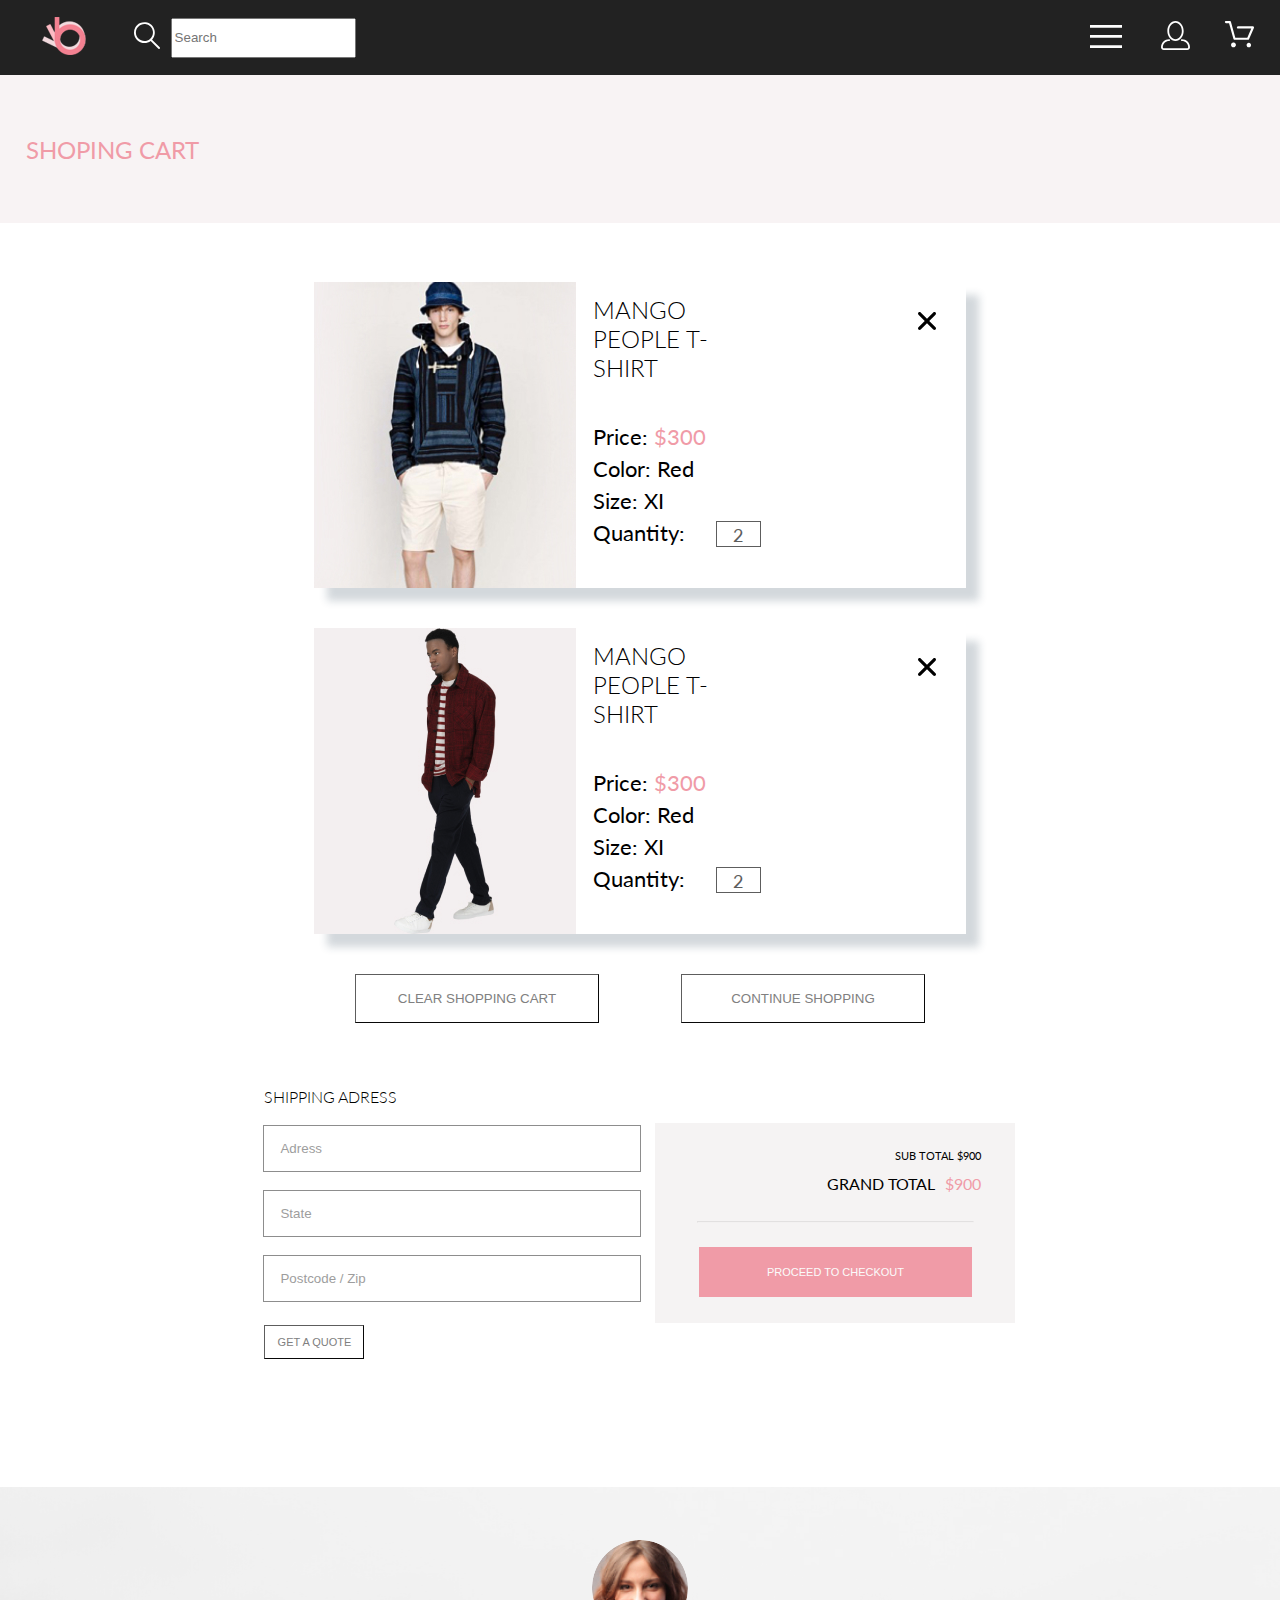
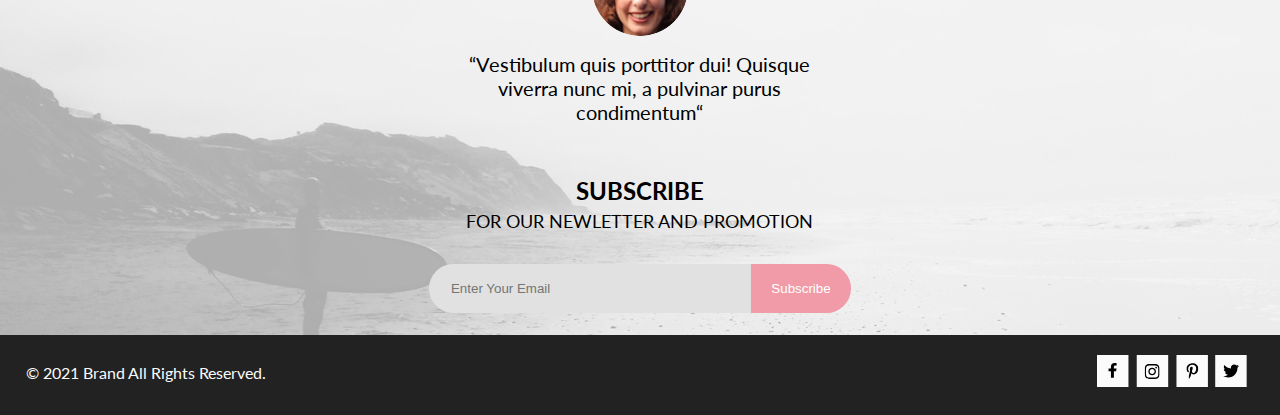
==== cart.html @ 327fb8c4 "Домашнее задание № 5" ====
<!DOCTYPE html>
<html lang="en">

<head>
    <meta charset="UTF-8">
    <meta http-equiv="X-UA-Compatible" content="IE=edge">
    <meta name="viewport" content="width=device-width, initial-scale=1.0">
    <title>Shop</title>
    <link href="https://fonts.googleapis.com/css2?family=Lato:wght@400;700;900&display=swap" rel="stylesheet">
    <link rel="stylesheet" href="./css/reset.css">
    <link rel="stylesheet" href="./css/style.css">
</head>

<body>

    <!--Header-->

    <header class="header">
        <div class="header__wrp container">

            <!--logo.svg-->

            <div class="header__logo-form-wrp">
                <a class="header__logo" href="index.html">
                    <svg width="44" height="38" viewBox="0 0 44 38" fill="none" xmlns="http://www.w3.org/2000/svg"
                        xmlns:xlink="http://www.w3.org/1999/xlink">
                        <rect width="44" height="38" fill="url(#pattern0)" />
                        <defs>
                            <pattern id="pattern0" patternContentUnits="objectBoundingBox" width="1" height="1">
                                <use xlink:href="#image0_128_53" transform="scale(0.0227273 0.0263158)" />
                            </pattern>
                            <image id="image0_128_53" width="44" height="38"
                                xlink:href="[data-uri]" />
                        </defs>
                    </svg>
                </a>

                <!--loupe.svg-->

                <div class="header__search">
                    <form action="#">
                        <button class="header__search-btn" type="submit">
                            <svg class="white-icon" width="27" height="28" viewBox="0 0 27 28"
                                xmlns="http://www.w3.org/2000/svg">
                                <path
                                    d="M19.0596 17.6259C20.6713 15.8658 21.6282 13.6048 21.7698 11.2225C21.9113 8.84018 21.2288 6.48173 19.8369 4.54318C18.445 2.60463 16.4285 1.20404 14.126 0.576619C11.8234 -0.0508009 9.3751 0.13316 7.19217 1.09761C5.00923 2.06205 3.22463 3.74825 2.13804 5.87302C1.05145 7.9978 0.729054 10.4318 1.225 12.7661C1.72094 15.1005 3.00501 17.1932 4.86158 18.6927C6.71814 20.1922 9.03413 21.0072 11.4206 21.0009C13.673 21.004 15.8645 20.27 17.6606 18.9109L25.4086 26.7179C25.4941 26.807 25.5965 26.8781 25.7099 26.927C25.8232 26.9759 25.9452 27.0017 26.0686 27.0029C26.1923 27.0033 26.3148 26.9782 26.4283 26.9292C26.5419 26.8801 26.6441 26.8082 26.7286 26.7179C26.9025 26.537 26.9997 26.2958 26.9997 26.0449C26.9997 25.794 26.9025 25.5528 26.7286 25.3719L19.0596 17.6259ZM2.88662 10.5009C2.89946 8.81563 3.41094 7.17187 4.35659 5.77685C5.30224 4.38183 6.63972 3.29801 8.20044 2.662C9.76115 2.02599 11.4752 1.86627 13.1266 2.20298C14.7779 2.53969 16.2926 3.35775 17.4797 4.55404C18.6668 5.75033 19.4732 7.27129 19.7972 8.92519C20.1212 10.5791 19.9483 12.2919 19.3002 13.8476C18.6522 15.4034 17.5581 16.7325 16.1559 17.6674C14.7536 18.6023 13.1059 19.1011 11.4206 19.1009C9.14916 19.0901 6.97482 18.1784 5.37484 16.566C3.77486 14.9537 2.87998 12.7724 2.88662 10.5009Z" />
                            </svg>
                        </button>
                        <input id="search" class="header__search-form" type="search" required placeholder="Search">
                        <label class="visually-hidden" for="search">Search</label>
                    </form>
                </div>
            </div>

        <div class="header__wrapper">
            <div class="header__menu">

                <!--burger.svg-->

                <button class="header__menu-btn" id="burger">
                    <svg class="white-icon" width="32" height="23" viewBox="0 0 32 23"
                        xmlns="http://www.w3.org/2000/svg">
                        <path d="M0 23V20.31H32V23H0ZM0 12.76V10.07H32V12.76H0ZM0 2.69V0H32V2.69H0Z" />
                    </svg>
                </button>
                <nav class="header__nav" id="menu">
                    <h2 class="header__nav-title">menu</h2>
                    <ul class="header__nav-list">
                        <li class="header__nav-item">
                            <a class="header__sub-item-title" href="#">man</a>
                            <ul class="nav-sub-item__list">
                                <li>
                                    <a class="header__sub-link" href="#">Accessories</a>
                                </li>
                                <li>
                                    <a class="header__sub-link" href="#">Bags</a>
                                </li>
                                <li>
                                    <a class="header__sub-link" href="#">Denim</a>
                                </li>
                                <li>
                                    <a class="header__sub-link" href="#">T-shirts</a>
                                </li>
                            </ul>
                        </li>
        
                        <li class="header__nav-item">
                            <a class="header__sub-item-title" href="#">woman</a>
                            <ul>
                                <li>
                                    <a class="header__sub-link" href="#">Accessories</a>
                                </li>
                                <li>
                                    <a class="header__sub-link" href="#">Jackets & Coats</a>
                                </li>
                                <li>
                                    <a class="header__sub-link" href="#">Polos</a>
                                </li>
                                <li>
                                    <a class="header__sub-link" href="#">T-shirts</a>
                                </li>
                                <li>
                                    <a class="header__sub-link" href="#">Shirts</a>
                                </li>
                            </ul>
                        </li>
        
                        <li class="header__nav-item">
                            <a class="header__sub-item-title" href="#">kids</a>
                            <ul>
                                <li>
                                    <a class="header__sub-link" href="#">Accessories</a>
                                </li>
                                <li>
                                    <a class="header__sub-link" href="#">Jackets & Coats</a>
                                </li>
                                <li>
                                    <a class="header__sub-link" href="#">Polos</a>
                                </li>
                                <li>
                                    <a class="header__sub-link" href="#">T-shirts</a>
                                </li>
                                <li>
                                    <a class="header__sub-link" href="#">Shirts</a>
                                </li>
                                <li>
                                    <a class="header__sub-link" href="#">Bags</a>
                                </li>
                            </ul>
                        </li>
                    </ul>
                </nav>
            </div>

                <!--person.svg-->

                <a class="header__link-reg" href="./reg.html"><svg class="white-icon" width="30" height="30"
                        viewBox="0 0 30 30" xmlns="http://www.w3.org/2000/svg">
                        <path
                            d="M14.5 19.937C19 19.937 22.656 15.464 22.656 9.968C22.656 4.472 19 0 14.5 0C13.3631 0.0217413 12.2463 0.303398 11.2351 0.823397C10.2239 1.34339 9.34507 2.08794 8.66602 3C7.12663 4.99573 6.30819 7.45381 6.34399 9.974C6.34399 15.465 10 19.937 14.5 19.937ZM14.5 1.813C18 1.813 20.844 5.472 20.844 9.969C20.844 14.466 17.998 18.125 14.5 18.125C11.002 18.125 8.15603 14.465 8.15503 9.969C8.15403 5.473 11 1.813 14.5 1.813ZM20.844 18.125C20.6036 18.125 20.373 18.2205 20.203 18.3905C20.033 18.5605 19.9375 18.7911 19.9375 19.0315C19.9375 19.2719 20.033 19.5025 20.203 19.6725C20.373 19.8425 20.6036 19.938 20.844 19.938C22.526 19.9399 24.1386 20.6088 25.3279 21.7982C26.5172 22.9875 27.1861 24.6 27.188 26.282C27.1875 26.5221 27.0918 26.7523 26.922 26.9221C26.7522 27.0918 26.5221 27.1875 26.282 27.188H2.71997C2.47985 27.1875 2.24975 27.0918 2.07996 26.9221C1.91016 26.7523 1.81449 26.5221 1.81396 26.282C1.81608 24.6001 2.48517 22.9877 3.67444 21.7985C4.86371 20.6092 6.47608 19.9401 8.15796 19.938C8.39824 19.938 8.62868 19.8425 8.79858 19.6726C8.96849 19.5027 9.06396 19.2723 9.06396 19.032C9.06396 18.7917 8.96849 18.5613 8.79858 18.3914C8.62868 18.2215 8.39824 18.126 8.15796 18.126C5.99541 18.1279 3.92201 18.9875 2.39258 20.5164C0.863144 22.0453 0.00264777 24.1185 0 26.281C0.000794067 27.0019 0.287502 27.693 0.797241 28.2027C1.30698 28.7125 1.99811 28.9992 2.71899 29H26.282C27.0027 28.9989 27.6936 28.7121 28.2031 28.2024C28.7126 27.6927 28.9992 27.0017 29 26.281C28.9974 24.1187 28.1372 22.0457 26.6083 20.5168C25.0793 18.9878 23.0063 18.1276 20.844 18.125Z" />
                    </svg>
                </a>

                <!--basket.svg-->

                <a class="header__link-basket" href="./cart.html"><svg class="white-icon" width="30" height="30"
                        viewBox="0 0 33 33" xmlns="http://www.w3.org/2000/svg">
                        <path
                            d="M27.199 29C26.5512 28.9738 25.9396 28.6948 25.4952 28.2227C25.0509 27.7506 24.8094 27.1232 24.8225 26.475C24.8356 25.8269 25.1023 25.2097 25.5653 24.7559C26.0283 24.3022 26.6508 24.048 27.2991 24.048C27.9474 24.048 28.5697 24.3022 29.0327 24.7559C29.4957 25.2097 29.7624 25.8269 29.7755 26.475C29.7886 27.1232 29.5471 27.7506 29.1028 28.2227C28.6585 28.6948 28.0468 28.9738 27.399 29H27.199ZM7.75098 26.32C7.75098 25.79 7.90815 25.2718 8.20264 24.8311C8.49712 24.3904 8.91569 24.0469 9.4054 23.844C9.8951 23.6412 10.434 23.5881 10.9539 23.6915C11.4737 23.7949 11.9512 24.0502 12.326 24.425C12.7009 24.7998 12.9562 25.2773 13.0596 25.7972C13.163 26.317 13.1098 26.8559 12.907 27.3456C12.7041 27.8353 12.3606 28.2539 11.9199 28.5483C11.4792 28.8428 10.9611 29 10.431 29C10.0789 29.0003 9.73017 28.9311 9.40479 28.7966C9.0794 28.662 8.78374 28.4646 8.53467 28.2158C8.28559 27.9669 8.08805 27.6713 7.95325 27.3461C7.81844 27.0208 7.74902 26.6721 7.74902 26.32H7.75098ZM11.551 20.686C11.2916 20.6868 11.039 20.6024 10.8322 20.4457C10.6253 20.2891 10.4756 20.0689 10.406 19.819L5.573 2.36401H2.18005C1.86657 2.36401 1.56591 2.23947 1.34424 2.01781C1.12257 1.79614 0.998047 1.49549 0.998047 1.18201C0.998047 0.868519 1.12257 0.567873 1.34424 0.346205C1.56591 0.124537 1.86657 5.81268e-06 2.18005 5.81268e-06H6.46106C6.72055 -0.00080736 6.97309 0.0837201 7.17981 0.240568C7.38653 0.397416 7.53589 0.617884 7.60498 0.868006L12.438 18.323H25.616L29.999 8.27501H15.399C15.2409 8.27961 15.0834 8.25242 14.9359 8.19507C14.7884 8.13771 14.6539 8.05134 14.5404 7.94108C14.4269 7.83082 14.3366 7.69891 14.275 7.55315C14.2134 7.40739 14.1816 7.25075 14.1816 7.0925C14.1816 6.93426 14.2134 6.77762 14.275 6.63186C14.3366 6.4861 14.4269 6.35419 14.5404 6.24393C14.6539 6.13367 14.7884 6.0473 14.9359 5.98994C15.0834 5.93259 15.2409 5.90541 15.399 5.91001H31.812C32.0077 5.90996 32.2003 5.95866 32.3724 6.05172C32.5446 6.14478 32.6908 6.27926 32.798 6.44301C32.9058 6.60729 32.9714 6.79569 32.9889 6.99145C33.0063 7.18721 32.9752 7.38424 32.8981 7.565L27.493 19.977C27.4007 20.1876 27.249 20.3668 27.0565 20.4927C26.864 20.6186 26.6391 20.6858 26.4091 20.686H11.551Z" />
                    </svg>
                </a>
        </div>

    </header>


    <!--Main-->

    <main>
        <section class="cart">
            <h1 class="cart__title container">shoping cart</h1>
        </section>

        <section class="checkout container">
            <h1 class="visually-hidden">checkout-page</h1>
            <ul class="checkout__list">
                <li class="checkout__item">
                    <img><svg class="checkout__item-close" width="18" height="18" viewBox="0 0 18 18" xmlns="http://www.w3.org/2000/svg">
                        <path d="M11.2453 9L17.5302 2.71516C17.8285 2.41741 17.9962 2.01336 17.9966 1.59191C17.997 1.17045 17.8299 0.76611 17.5322 0.467833C17.2344 0.169555 16.8304 0.00177586 16.4089 0.00140366C15.9875 0.00103146 15.5831 0.168097 15.2848 0.465848L9 6.75069L2.71516 0.465848C2.41688 0.167571 2.01233 0 1.5905 0C1.16868 0 0.764125 0.167571 0.465848 0.465848C0.167571 0.764125 0 1.16868 0 1.5905C0 2.01233 0.167571 2.41688 0.465848 2.71516L6.75069 9L0.465848 15.2848C0.167571 15.5831 0 15.9877 0 16.4095C0 16.8313 0.167571 17.2359 0.465848 17.5342C0.764125 17.8324 1.16868 18 1.5905 18C2.01233 18 2.41688 17.8324 2.71516 17.5342L9 11.2493L15.2848 17.5342C15.5831 17.8324 15.9877 18 16.4095 18C16.8313 18 17.2359 17.8324 17.5342 17.5342C17.8324 17.2359 18 16.8313 18 16.4095C18 15.9877 17.8324 15.5831 17.5342 15.2848L11.2453 9Z"/>
                        </svg>
                        </img>
                    <img class="checkout__item-img"  src="./img/product-8.jpg" alt="product-8">
                    <div class="checkout__text-wrp">
                    <h3 class="checkout__title">mango people t-shirt</h3>
                    <p class="checkout__subtitle">Price:<span  class="checkout__subtitle-price"> $300</span></p>
                    <p class="checkout__subtitle">Color: Red</p>
                    <p class="checkout__subtitle">Size: XI</p>
                    <p class="checkout__subtitle">Quantity:<span class="checkout__subtitle-number">2</span></p>
                </div>
                </li>

                <li class="checkout__item">
                    <img><svg class="checkout__item-close" width="18" height="18" viewBox="0 0 18 18" xmlns="http://www.w3.org/2000/svg">
                        <path d="M11.2453 9L17.5302 2.71516C17.8285 2.41741 17.9962 2.01336 17.9966 1.59191C17.997 1.17045 17.8299 0.76611 17.5322 0.467833C17.2344 0.169555 16.8304 0.00177586 16.4089 0.00140366C15.9875 0.00103146 15.5831 0.168097 15.2848 0.465848L9 6.75069L2.71516 0.465848C2.41688 0.167571 2.01233 0 1.5905 0C1.16868 0 0.764125 0.167571 0.465848 0.465848C0.167571 0.764125 0 1.16868 0 1.5905C0 2.01233 0.167571 2.41688 0.465848 2.71516L6.75069 9L0.465848 15.2848C0.167571 15.5831 0 15.9877 0 16.4095C0 16.8313 0.167571 17.2359 0.465848 17.5342C0.764125 17.8324 1.16868 18 1.5905 18C2.01233 18 2.41688 17.8324 2.71516 17.5342L9 11.2493L15.2848 17.5342C15.5831 17.8324 15.9877 18 16.4095 18C16.8313 18 17.2359 17.8324 17.5342 17.5342C17.8324 17.2359 18 16.8313 18 16.4095C18 15.9877 17.8324 15.5831 17.5342 15.2848L11.2453 9Z"/>
                        </svg>
                        </img>
                    <img class="checkout__item-img" src="./img/product-7.jpg" alt="product-7">
                    <div class="checkout__text-wrp">
                    <h3 class="checkout__title">mango people t-shirt</h3>
                    <div>
                    <p class="checkout__subtitle">Price:<span  class="checkout__subtitle-price"> $300</span></p>
                    <p class="checkout__subtitle">Color: Red</p>
                    <p class="checkout__subtitle">Size: XI</p>
                    <p class="checkout__subtitle">Quantity:<span class="checkout__subtitle-number">2</span></p>
                </div>
                    </div>
                </li>
                <ul class="checkout__field-btn-wrp">
                    <li><button class="checkout__field-btn-next" type="submit">clear shopping cart</button></li>
                    <li><button class="checkout__field-btn-next" type="submit">continue shopping</button></li> 
                </ul>
            </ul>

            <div class="checkout__field-wrp">
                <form class="checkout__form" action="#">
                <fieldset>
                    <legend class="checkout__field-title">shipping adress</legend>
                    <input class="checkout__field-input" id="adress" type="adress" required placeholder="Adress">
                    <label class="visually-hidden" for="adress">Adress</label>
                    <input class="checkout__field-input" id="state" type="state" required placeholder="State">
                    <label class="visually-hidden" for="state">State</label>
                    <input class="checkout__field-input" id="postcode" type="postcode" required placeholder="Postcode / Zip">
                    <label class="visually-hidden" for="postcode">Postcode</label>
                </fieldset>
                <button class="checkout__field-btn" type="submit">get a quote</button>
            </form>
                <ul class="checkout__total-list">
                <li><p class="checkout__sub-total">sub total $900</p></li>
                <li><p class="checkout__grand-total">grand total<span class="checkout__total-price">$900</span></p></li>
                <hr>
                <li class="checkout__item-btn"><button class="checkout__proceed-btn" type="submit">proceed to checkout</button></li>
            </ul>
            <div>
        </section>

    </main>

    <!--Footer-->

    <footer class="footer">
        <div class="footer__backg">
        <div class="footer__wrp container">
            <div class="footer__img"><img class="footer__img-person" src="./img/intersect.jpg" alt="intersect"
                    width="96px" height="96px">
                    <blockquote><p class="footer__img-text">“Vestibulum quis porttitor dui! Quisque viverra nunc mi, a pulvinar purus condimentum“</p>
                    </blockquote>
            </div>
            <div class="footer__form">
                <p class="footer__form-text">subscribe</p>
                <p class="footer__form-subtext">for our newletter and promotion</p>
                <form action="#">
                    <input id="email" class="footer__form-input" type="email" required placeholder="Enter Your Email">
                    <label class="visually-hidden" for="email">Email</label>
                    <button class="footer__form-btn" type="submit">Subscribe</button>
                </form>
            </div>
        </div>
    </div>
    <div class="footer__social">
        <div class="footer__social-wrp container">
            <p class="footer__social-brand">&copy 2021 Brand All Rights Reserved.</p>
            <ul class="footer__social-list">

                <li class="footer__social-item">

                    <!--facebook-->

                    <a href="#"><svg class="footer__social-icon" width="32" height="32" viewBox="0 0 32 32"
                            xmlns="http://www.w3.org/2000/svg">
                            <path d="M31.4506 0H0V32H31.4506V0Z" />
                            <path
                                d="M19.0884 16.28L19.5069 13.616H16.8902V11.8873C16.8902 11.1585 17.2557 10.4481 18.4277 10.4481H19.6172V8.17997C19.6172 8.17997 18.5377 8 17.5056 8C15.3507 8 13.9422 9.27593 13.9422 11.5857V13.616H11.5469V16.28H13.9422V22.72H16.8902V16.28H19.0884Z"
                                fill="black" />
                        </svg>
                    </a>
                </li>

                <li class="footer__social-item">

                    <!--inst-->

                    <a href="#"><svg class="footer__social-icon" width="33" height="32" viewBox="0 0 33 32"
                            fill="none" xmlns="http://www.w3.org/2000/svg">
                            <path d="M32.1889 0H0.738281V32H32.1889V0Z" />
                            <g clip-path="url(#clip0_128_232)">
                                <path
                                    d="M16.139 12.6816C14.0238 12.6816 12.3177 14.3849 12.3177 16.4966C12.3177 18.6083 14.0238 20.3117 16.139 20.3117C18.2541 20.3117 19.9602 18.6083 19.9602 16.4966C19.9602 14.3849 18.2541 12.6816 16.139 12.6816ZM16.139 18.9769C14.7721 18.9769 13.6547 17.8646 13.6547 16.4966C13.6547 15.1287 14.7688 14.0164 16.139 14.0164C17.5092 14.0164 18.6233 15.1287 18.6233 16.4966C18.6233 17.8646 17.5058 18.9769 16.139 18.9769ZM21.0078 12.5255C21.0078 13.0203 20.6087 13.4154 20.1165 13.4154C19.621 13.4154 19.2252 13.0169 19.2252 12.5255C19.2252 12.0341 19.6243 11.6357 20.1165 11.6357C20.6087 11.6357 21.0078 12.0341 21.0078 12.5255ZM23.5386 13.4287C23.4821 12.2367 23.2094 11.1808 22.3347 10.3109C21.4634 9.44097 20.4058 9.1687 19.2119 9.10894C17.9814 9.03921 14.2932 9.03921 13.0627 9.10894C11.8721 9.16538 10.8145 9.43765 9.93987 10.3076C9.06522 11.1775 8.79584 12.2333 8.73597 13.4253C8.66613 14.6539 8.66613 18.3361 8.73597 19.5646C8.79251 20.7566 9.06522 21.8124 9.93987 22.6824C10.8145 23.5523 11.8688 23.8246 13.0627 23.8843C14.2932 23.9541 17.9814 23.9541 19.2119 23.8843C20.4058 23.8279 21.4634 23.5556 22.3347 22.6824C23.2061 21.8124 23.4788 20.7566 23.5386 19.5646C23.6085 18.3361 23.6085 14.6572 23.5386 13.4287ZM21.949 20.8828C21.6895 21.5335 21.1874 22.0349 20.5322 22.2972C19.5511 22.6857 17.2231 22.596 16.139 22.596C15.0548 22.596 12.7235 22.6824 11.7457 22.2972C11.0939 22.0382 10.5917 21.5369 10.329 20.8828C9.93987 19.9033 10.0297 17.5791 10.0297 16.4966C10.0297 15.4142 9.9432 13.0867 10.329 12.1105C10.5884 11.4597 11.0906 10.9583 11.7457 10.696C12.7268 10.3076 15.0548 10.3972 16.139 10.3972C17.2231 10.3972 19.5545 10.3109 20.5322 10.696C21.184 10.955 21.6862 11.4564 21.949 12.1105C22.3381 13.09 22.2483 15.4142 22.2483 16.4966C22.2483 17.5791 22.3381 19.9066 21.949 20.8828Z"
                                    fill="black" />
                            </g>
                            <defs>
                                <clipPath id="clip0_128_232">
                                    <rect width="14.8991" height="17" transform="translate(8.68555 8)" />
                                </clipPath>
                            </defs>
                        </svg>
                    </a>
                </li>

                <li class="footer__social-item">

                    <!--print-->

                    <a href="#"><svg class="footer__social-icon" width="32" height="32" viewBox="0 0 32 32"
                            fill="none" xmlns="http://www.w3.org/2000/svg">
                            <path d="M31.9252 0H0.474609V32H31.9252V0Z" />
                            <g clip-path="url(#clip0_128_240)">
                                <path
                                    d="M16.7403 8.20312C13.5556 8.20312 10.4082 10.3406 10.4082 13.8C10.4082 16 11.6374 17.25 12.3823 17.25C12.6896 17.25 12.8666 16.3875 12.8666 16.1438C12.8666 15.8531 12.1309 15.2344 12.1309 14.025C12.1309 11.5125 14.0305 9.73125 16.4889 9.73125C18.6027 9.73125 20.1671 10.9406 20.1671 13.1625C20.1671 14.8219 19.506 17.9344 17.3642 17.9344C16.5913 17.9344 15.9302 17.3719 15.9302 16.5656C15.9302 15.3844 16.7496 14.2406 16.7496 13.0219C16.7496 10.9531 13.835 11.3281 13.835 13.8281C13.835 14.3531 13.9002 14.9344 14.133 15.4125C13.7046 17.2688 12.8293 20.0344 12.8293 21.9469C12.8293 22.5375 12.9131 23.1188 12.969 23.7094C13.0745 23.8281 13.0218 23.8156 13.1832 23.7563C14.7476 21.6 14.6917 21.1781 15.3994 18.3562C15.7812 19.0875 16.7683 19.4812 17.5505 19.4812C20.8469 19.4812 22.3275 16.2469 22.3275 13.3313C22.3275 10.2281 19.6643 8.20312 16.7403 8.20312Z"
                                    fill="black" />
                            </g>
                            <defs>
                                <clipPath id="clip0_128_240">
                                    <rect width="11.9193" height="16" transform="translate(10.4082 8)" />
                                </clipPath>
                            </defs>
                        </svg>
                    </a>
                </li>

                <li class="footer__social-item">

                    <!--twit-->
                    
                    <a href="#"><svg class="footer__social-icon" width="32" height="32" viewBox="0 0 32 32"
                            fill="none" xmlns="http://www.w3.org/2000/svg">
                            <path d="M31.6635 0H0.212891V32H31.6635V0Z" />
                            <g clip-path="url(#clip0_128_236)">
                                <path
                                    d="M22.417 12.7405C22.427 12.8826 22.427 13.0248 22.427 13.1669C22.427 17.5019 19.1498 22.4969 13.1599 22.4969C11.3145 22.4969 9.60022 21.9588 8.1582 21.0248C8.4204 21.0552 8.67247 21.0654 8.94475 21.0654C10.4674 21.0654 11.8691 20.5476 12.9884 19.6644C11.5565 19.6339 10.3565 18.6898 9.94305 17.3903C10.1447 17.4207 10.3464 17.441 10.5582 17.441C10.8506 17.441 11.1431 17.4004 11.4153 17.3294C9.92291 17.0248 8.80355 15.705 8.80355 14.1111V14.0705C9.23715 14.3141 9.74139 14.4664 10.2758 14.4867C9.39849 13.8979 8.82373 12.8928 8.82373 11.7557C8.82373 11.1466 8.98504 10.5882 9.26741 10.1009C10.8708 12.0908 13.2809 13.3902 15.9833 13.5324C15.9329 13.2887 15.9027 13.035 15.9027 12.7811C15.9027 10.974 17.3548 9.50195 19.1598 9.50195C20.0976 9.50195 20.9446 9.89789 21.5396 10.5375C22.2757 10.3954 22.9816 10.1212 23.6068 9.74561C23.3648 10.507 22.8505 11.1466 22.1749 11.5527C22.8304 11.4817 23.4657 11.2989 24.0505 11.0451C23.6069 11.6948 23.0522 12.2735 22.417 12.7405Z"
                                    fill="black" />
                            </g>
                            <defs>
                                <clipPath id="clip0_128_236">
                                    <rect width="15.8924" height="16" transform="translate(8.1582 8)" />
                                </clipPath>
                            </defs>
                        </svg>
                    </a>
                </li>
            </ul>
            </ul>
        </div>
    </div>
    </footer>
    <script defer src="./js/script.js"></script>
</body>
---- css/style.css ----
@charset "UTF-8";
html, body, div, span, applet, object, iframe,
h1, h2, h3, h4, h5, h6, p, blockquote, pre,
a, abbr, acronym, address, big, cite, code,
del, dfn, em, img, ins, kbd, q, s, samp,
small, strike, strong, sub, sup, tt, var,
b, u, i, center,
dl, dt, dd, ol, ul, li,
fieldset, form, label, legend,
table, caption, tbody, tfoot, thead, tr, th, td,
article, aside, canvas, details, embed,
figure, figcaption, footer, header, hgroup,
menu, nav, output, ruby, section, summary,
time, mark, audio, video {
  margin: 0;
  padding: 0;
  border: 0;
  font-size: 100%;
  font: inherit;
  vertical-align: baseline;
}

/* HTML5 display-role reset for older browsers */
article, aside, details, figcaption, figure,
footer, header, hgroup, menu, nav, section {
  display: block;
}

body {
  line-height: 1;
}

ol, ul {
  list-style: none;
}

blockquote, q {
  quotes: none;
}

blockquote:before, blockquote:after,
q:before, q:after {
  content: '';
  content: none;
}

table {
  border-collapse: collapse;
  border-spacing: 0;
}

label, input {
  display: block;
}

ul {
  list-style: none;
}

blockquote {
  font-family: Lato;
  font-size: 20px;
  font-weight: 400;
  line-height: 24px;
  text-align: center;
}

form {
  display: -webkit-box;
  display: -ms-flexbox;
  display: flex;
}

hr {
  width: 275px;
  opacity: 0.2;
}

body {
  font-family: 'lato';
  font-style: normal;
  font-size: 14px;
  line-height: 16px;
  max-width: 1600px;
  margin: 0 auto;
}

.container {
  width: 71%;
  margin: 0 auto;
  /*border: 1px solid green;*/
}

.visually-hidden {
  position: absolute !important;
  clip: rect(1px 1px 1px 1px);
  /* IE6, IE7 */
  clip: rect(1px, 1px, 1px, 1px);
  padding: 0 !important;
  border: 0 !important;
  height: 1px !important;
  width: 1px !important;
  overflow: hidden;
}

@media (max-width: 1599px) {
  .container {
    width: 96%;
  }
}

@media (max-width: 767px) {
  .container {
    width: 91%;
  }
}

.white-icon {
  fill: white;
}

.header {
  background-color: #222;
  min-height: 75px;
  display: -webkit-box;
  display: -ms-flexbox;
  display: flex;
  -webkit-box-align: center;
      -ms-flex-align: center;
          align-items: center;
}

.header__wrp {
  display: -webkit-box;
  display: -ms-flexbox;
  display: flex;
  -webkit-box-pack: justify;
      -ms-flex-pack: justify;
          justify-content: space-between;
  -webkit-box-align: center;
      -ms-flex-align: center;
          align-items: center;
}

.header__wrapper {
  display: -webkit-box;
  display: -ms-flexbox;
  display: flex;
}

.header__logo-form-wrp {
  display: -webkit-box;
  display: -ms-flexbox;
  display: flex;
  -webkit-box-pack: center;
      -ms-flex-pack: center;
          justify-content: center;
  -webkit-box-align: center;
      -ms-flex-align: center;
          align-items: center;
}

.header__search {
  display: -webkit-box;
  display: -ms-flexbox;
  display: flex;
  margin: 0 0 0 41px;
}

.header__search-btn {
  background: transparent;
  border: none;
}

.header__search-form {
  margin: 0 0 0 5px;
  height: 40px;
}

.header__menu {
  display: -webkit-box;
  display: -ms-flexbox;
  display: flex;
  position: relative;
  -webkit-box-pack: end;
      -ms-flex-pack: end;
          justify-content: flex-end;
  -ms-flex-item-align: center;
      align-self: center;
  top: 0px;
  right: 0px;
}

.header__menu-btn {
  border: none;
  background-color: transparent;
}

.header__link-reg {
  text-decoration: none;
  margin: 0 0 0 33px;
}

@media (max-width: 767px) {
  .header__link-reg {
    display: none;
  }
}

.header__link-basket {
  text-decoration: none;
  margin: 0 0 0 33px;
}

@media (max-width: 767px) {
  .header__link-basket {
    display: none;
  }
}

.header__nav {
  position: absolute;
  width: 232px;
  height: 729px;
  top: 181%;
  left: 168px;
  background: white;
  display: none;
  z-index: 100;
  padding: 37px 0 0 0;
}

.header__nav-item {
  padding: 0 0 11px 0;
  margin: 0 0 0 33px;
}

.header__nav-title {
  font-weight: 700;
  padding: 0 0 12px 0;
  margin: 0 0 0 33px;
  text-transform: uppercase;
}

.header__sub-item-title {
  padding: 0 0 12px 0;
  color: #F09BA7;
  text-transform: uppercase;
  text-decoration: none;
}

.header__sub-link {
  margin: 0 0 0 55px;
  line-height: 35px;
  color: #5D5D5D;
  text-decoration: none;
}

.display-block {
  display: block;
}

.header__search-btn:hover .white-icon,
.header__search-btn:hover .white-icon,
.header__menu-btn:hover .white-icon,
.header__link-reg:hover .white-icon,
.header__link-basket:hover .white-icon {
  fill: red;
}

.header__search-btn:active,
.header__menu-btn:active,
.header__link-reg:active,
.header__link-basket:active {
  outline: 1px solid azure;
}

@media (max-width: 1599px) {
  .header__logo-form-wrp {
    margin: 0 0 0 16px;
  }
}

@media (max-width: 767px) {
  .header__logo-form-wrp {
    margin: 0;
  }
  .header__link {
    display: none;
  }
}

.wrp {
  width: 100%;
  height: 100px;
  display: none;
}

.brand {
  display: -webkit-box;
  display: -ms-flexbox;
  display: flex;
  /*-------Затемнение Brand---------*/
}

.brand__img {
  -o-object-fit: cover;
     object-fit: cover;
}

@media (max-width: 1599px) {
  .brand__img {
    width: 50%;
  }
}

@media (max-width: 767px) {
  .brand__img {
    display: none;
  }
}

.brand__title-wrp {
  -webkit-box-flex: 1;
      -ms-flex-positive: 1;
          flex-grow: 1;
  background-color: #F1E4E6;
  display: -webkit-box;
  display: -ms-flexbox;
  display: flex;
  -webkit-box-align: center;
      -ms-flex-align: center;
          align-items: center;
  padding: 0 0 0 92px;
}

@media (max-width: 767px) {
  .brand__title-wrp {
    min-height: 363px;
    padding: 0;
  }
}

.brand__title {
  font-size: 48px;
  line-height: 58px;
  font-weight: 900;
  font-style: normal;
  text-transform: uppercase;
  position: relative;
}

@media (max-width: 1599px) {
  .brand__title {
    font-size: 44px;
    line-height: 52px;
    font-weight: 900;
    font-style: normal;
  }
}

@media (max-width: 767px) {
  .brand__title {
    font-size: 38px;
    line-height: 45px;
    font-weight: 900;
    font-style: normal;
    margin: 0 auto;
  }
}

.brand__title::before {
  content: "";
  background-color: #F09BA7;
  position: absolute;
  width: 12px;
  height: 92px;
  left: -16px;
}

.brand__subtitle {
  font-size: 32px;
  line-height: 38px;
  font-weight: 700;
  font-style: normal;
  display: block;
}

@media (max-width: 1599px) {
  .brand__subtitle {
    font-size: 24px;
    line-height: 28px;
    font-weight: 700;
    font-style: normal;
  }
}

@media (max-width: 767px) {
  .brand__subtitle {
    font-size: 20px;
    line-height: 24px;
    font-weight: 700;
    font-style: normal;
  }
}

.brand__subtitle-pink {
  color: #F09BA7;
}

.brand__overlay {
  position: relative;
  display: -webkit-box;
  display: -ms-flexbox;
  display: flex;
  min-width: 100%;
}

.brand__overlay:before {
  content: '';
  width: 100%;
  height: 100%;
  min-height: 260px;
  background: #211616;
  position: absolute;
  top: 0;
  display: none;
  opacity: 70%;
}

.brand:hover .brand__overlay:before {
  display: block;
}

.sales {
  /*-------Затемнение Sales---------*/
}

.sales__item {
  max-width: 360px;
  min-height: 260px;
  display: -webkit-box;
  display: -ms-flexbox;
  display: flex;
  -webkit-box-align: center;
      -ms-flex-align: center;
          align-items: center;
  -webkit-box-pack: center;
      -ms-flex-pack: center;
          justify-content: center;
  /*border: 1px solid gold;*/
  -webkit-box-orient: vertical;
  -webkit-box-direction: normal;
      -ms-flex-direction: column;
          flex-direction: column;
}

.sales__list {
  margin: 64px 0 0 0;
  display: -webkit-box;
  display: -ms-flexbox;
  display: flex;
  -webkit-box-pack: justify;
      -ms-flex-pack: justify;
          justify-content: space-between;
  -ms-flex-wrap: wrap;
      flex-wrap: wrap;
}

@media (max-width: 767px) {
  .sales__list {
    -webkit-box-orient: vertical;
    -webkit-box-direction: normal;
        -ms-flex-direction: column;
            flex-direction: column;
  }
}

.sales__item--woman {
  background-image: url(../img/for-women.jpg);
  background-repeat: no-repeat;
}

.sales__item--men {
  background-image: url(../img/for-men.jpg);
  background-repeat: no-repeat;
}

.sales__item--kids {
  background-image: url(../img/for-kids.jpg);
  background-repeat: no-repeat;
}

@media (max-width: 767px) {
  .sales__item--kids {
    margin: 0 0 32px 0;
  }
}

.sales__item--shoes {
  max-width: 100%;
  margin: 30px 0 0 0;
  background-image: url(../img/acces.jpg);
  background-repeat: no-repeat;
}

@media (max-width: 767px) {
  .sales__item--shoes {
    min-width: 343px;
    margin: 0 auto;
  }
}

.sales__item-title {
  color: #fff;
  text-transform: uppercase;
}

.sales__item-text {
  font-size: 24px;
  line-height: 29px;
  font-weight: 700;
  font-style: normal;
  text-transform: uppercase;
  color: #F09BA7;
}

.sales__item-text--shoes {
  padding: 0 0 56px 0;
}

.sales__cart {
  width: 30%;
}

@media (max-width: 1599px) {
  .sales__cart {
    padding: 32px 0 0 0;
  }
}

@media (max-width: 767px) {
  .sales__cart {
    width: 91%;
    margin: 0 auto;
  }
}

.sales__cart-overlay {
  position: relative;
}

.sales__cart-shoes-overlay {
  position: relative;
}

.sales__cart-overlay:before {
  content: '';
  width: 100%;
  min-height: 260px;
  background: #211616;
  position: absolute;
  top: 0;
  display: none;
  opacity: 70%;
}

.sales__cart:hover .sales__cart-overlay:before {
  display: block;
}

.sales__cart-shoes {
  width: 100%;
}

.sales__cart-shoes-overlay:before {
  content: '';
  width: 100%;
  min-height: 180px;
  background: #211616;
  position: absolute;
  top: 0;
  display: none;
  opacity: 70%;
}

.sales__cart-shoes:hover .sales__cart-shoes-overlay:before {
  display: block;
}

.sales__cart-shoes:hover .sales__text {
  display: block;
}

.products {
  display: -webkit-box;
  display: -ms-flexbox;
  display: flex;
  -webkit-box-align: center;
      -ms-flex-align: center;
          align-items: center;
  -webkit-box-orient: vertical;
  -webkit-box-direction: normal;
      -ms-flex-direction: column;
          flex-direction: column;
  /*Затемнение Products--------*/
  /*---------------------------------*/
}

.products__title {
  font-size: 30px;
  line-height: 36px;
  font-weight: 400;
  font-style: normal;
}

.products__subtitle {
  font-size: 14px;
  line-height: 17px;
  font-weight: 400;
  font-style: normal;
  margin: 0 0 18px 0;
  color: #5D5D5D;
}

.products__list {
  display: -webkit-box;
  display: -ms-flexbox;
  display: flex;
  -webkit-box-pack: justify;
      -ms-flex-pack: justify;
          justify-content: space-between;
  -ms-flex-wrap: wrap;
      flex-wrap: wrap;
}

.products__item {
  width: 360px;
  background-color: #F8F8F8;
  margin: 30px 0 0 0;
  position: relative;
}

@media (max-width: 767px) {
  .products__item {
    margin: 30px auto;
  }
}

.products__item-wrapper {
  position: relative;
}

.products .overlay {
  width: 100%;
  height: 420px;
  background: rgba(0, 0, 0, 0.2);
  position: absolute;
  top: 0;
}

.products .overlay,
.products .products__button {
  display: none;
}

.products__button {
  position: absolute;
  top: 50%;
  left: 50%;
  -webkit-transform: translate(-50%, -50%);
          transform: translate(-50%, -50%);
  background-color: transparent;
  color: #fff;
  padding: 13px  13px;
  border: none;
}

.products__button-text {
  font-size: 14px;
  line-height: 17px;
  font-weight: 400;
  font-style: normal;
  -ms-flex-item-align: center;
      -ms-grid-row-align: center;
      align-self: center;
  padding: 0 0 0 11px;
  text-decoration: none;
}

.products__item:hover .products__button {
  display: -webkit-box;
  display: -ms-flexbox;
  display: flex;
  border: 1px solid;
}

.products__item:hover .overlay {
  display: block;
}

.products__item-img {
  margin: 0 0 25px 0;
}

.products__item-title {
  font-size: 13px;
  line-height: 16px;
  font-weight: 400;
  font-style: normal;
  padding: 0 0 0 18px;
  text-transform: uppercase;
}

.products__item-text {
  font-size: 14px;
  line-height: 17px;
  font-weight: 300;
  font-style: normal;
  padding: 13px 28px 18px 18px;
  color: #5D5D5D;
}

.products__item-price {
  padding: 0 0 20px 18px;
  color: #F09BA7;
}

.products__link {
  font-size: 16px;
  line-height: 19px;
  font-weight: 400;
  font-style: normal;
  text-decoration: none;
  color: #F09BA7;
  border: 1px solid;
  padding: 14px 40px 14px 40px;
  margin: 63px 0 0 0;
}

.products__button:hover {
  color: red;
}

.products__link:hover {
  background-color: #F09BA7;
  color: #FBFBFB;
}

.products__link:active {
  outline: 2px solid azure;
}

.products__button:hover .white-icon {
  fill: red;
}

.products__link:active, .products__button:active {
  outline: 1px solid azure;
}

.products .white-icon {
  fill: azure;
}

.sales {
  /*-------Затемнение Sales---------*/
}

.sales__item {
  max-width: 360px;
  min-height: 260px;
  display: -webkit-box;
  display: -ms-flexbox;
  display: flex;
  -webkit-box-align: center;
      -ms-flex-align: center;
          align-items: center;
  -webkit-box-pack: center;
      -ms-flex-pack: center;
          justify-content: center;
  /*border: 1px solid gold;*/
  -webkit-box-orient: vertical;
  -webkit-box-direction: normal;
      -ms-flex-direction: column;
          flex-direction: column;
}

.sales__list {
  margin: 64px 0 0 0;
  display: -webkit-box;
  display: -ms-flexbox;
  display: flex;
  -webkit-box-pack: justify;
      -ms-flex-pack: justify;
          justify-content: space-between;
  -ms-flex-wrap: wrap;
      flex-wrap: wrap;
}

@media (max-width: 767px) {
  .sales__list {
    -webkit-box-orient: vertical;
    -webkit-box-direction: normal;
        -ms-flex-direction: column;
            flex-direction: column;
  }
}

.sales__item--woman {
  background-image: url(../img/for-women.jpg);
  background-repeat: no-repeat;
}

.sales__item--men {
  background-image: url(../img/for-men.jpg);
  background-repeat: no-repeat;
}

.sales__item--kids {
  background-image: url(../img/for-kids.jpg);
  background-repeat: no-repeat;
}

@media (max-width: 767px) {
  .sales__item--kids {
    margin: 0 0 32px 0;
  }
}

.sales__item--shoes {
  max-width: 100%;
  margin: 30px 0 0 0;
  background-image: url(../img/acces.jpg);
  background-repeat: no-repeat;
}

@media (max-width: 767px) {
  .sales__item--shoes {
    min-width: 343px;
    margin: 0 auto;
  }
}

.sales__item-title {
  color: #fff;
  text-transform: uppercase;
}

.sales__item-text {
  font-size: 24px;
  line-height: 29px;
  font-weight: 700;
  font-style: normal;
  text-transform: uppercase;
  color: #F09BA7;
}

.sales__item-text--shoes {
  padding: 0 0 56px 0;
}

.sales__cart {
  width: 30%;
}

@media (max-width: 1599px) {
  .sales__cart {
    padding: 32px 0 0 0;
  }
}

@media (max-width: 767px) {
  .sales__cart {
    width: 91%;
    margin: 0 auto;
  }
}

.sales__cart-overlay {
  position: relative;
}

.sales__cart-shoes-overlay {
  position: relative;
}

.sales__cart-overlay:before {
  content: '';
  width: 100%;
  min-height: 260px;
  background: #211616;
  position: absolute;
  top: 0;
  display: none;
  opacity: 70%;
}

.sales__cart:hover .sales__cart-overlay:before {
  display: block;
}

.sales__cart-shoes {
  width: 100%;
}

.sales__cart-shoes-overlay:before {
  content: '';
  width: 100%;
  min-height: 180px;
  background: #211616;
  position: absolute;
  top: 0;
  display: none;
  opacity: 70%;
}

.sales__cart-shoes:hover .sales__cart-shoes-overlay:before {
  display: block;
}

.sales__cart-shoes:hover .sales__text {
  display: block;
}

.service {
  margin: 95px 0 0 0;
  background-color: #222;
  min-height: 341px;
  display: -webkit-box;
  display: -ms-flexbox;
  display: flex;
  -webkit-box-align: center;
      -ms-flex-align: center;
          align-items: center;
}

.service__list {
  display: -webkit-box;
  display: -ms-flexbox;
  display: flex;
  -webkit-box-pack: justify;
      -ms-flex-pack: justify;
          justify-content: space-between;
}

@media (max-width: 1599px) {
  .service__list {
    -webkit-box-orient: vertical;
    -webkit-box-direction: normal;
        -ms-flex-direction: column;
            flex-direction: column;
    -webkit-box-align: center;
        -ms-flex-align: center;
            align-items: center;
  }
}

.service__item {
  width: 360px;
}

@media (max-width: 1599px) {
  .service__item {
    padding: 48px 0 48px 0;
  }
}

.service__item-img {
  display: -webkit-box;
  display: -ms-flexbox;
  display: flex;
  margin: 0 auto;
}

.service__item-title {
  font-size: 20px;
  line-height: 24px;
  font-weight: 400;
  font-style: normal;
  padding: 28px 0 0 0;
  color: #FBFBFB;
  text-align: center;
}

.service__item-text {
  font-size: 14px;
  line-height: 24px;
  font-weight: 300;
  font-style: normal;
  padding: 28px 0 0 0;
  color: #FBFBFB;
  padding: 16px 0 0 0;
  text-align: center;
}

.footer__backg {
  background-image: url(../img/footer_back.png);
  max-width: 100%;
  height: 448px;
  background-repeat: no-repeat;
}

@media (max-width: 1599px) {
  .footer {
    max-width: 100%;
    background-repeat: no-repeat;
    background-position: bottom;
  }
}

@media (max-width: 767px) {
  .footer {
    width: 100%;
    background-repeat: no-repeat;
    background-position: top;
  }
}

.footer__img {
  width: 360px;
  display: -webkit-box;
  display: -ms-flexbox;
  display: flex;
  -webkit-box-orient: vertical;
  -webkit-box-direction: normal;
      -ms-flex-direction: column;
          flex-direction: column;
  -webkit-box-align: center;
      -ms-flex-align: center;
          align-items: center;
  margin: 86px 0 0 0;
}

@media (max-width: 1599px) {
  .footer__img {
    margin: 53px 0 0 0;
  }
}

.footer__wrp {
  display: -webkit-box;
  display: -ms-flexbox;
  display: flex;
  -webkit-box-pack: justify;
      -ms-flex-pack: justify;
          justify-content: space-between;
}

@media (max-width: 1599px) {
  .footer__wrp {
    -webkit-box-orient: vertical;
    -webkit-box-direction: normal;
        -ms-flex-direction: column;
            flex-direction: column;
    -webkit-box-align: center;
        -ms-flex-align: center;
            align-items: center;
  }
}

.footer__img-text {
  font-size: 20px;
  line-height: 24px;
  font-weight: 400;
  font-style: normal;
  margin: 53px 0 0 0;
}

@media (max-width: 767px) {
  .footer__img-text {
    font-size: 18px;
    line-height: 22px;
    font-weight: 400;
    font-style: normal;
    margin: 16px 0 0 0;
  }
}

@media (max-width: 1599px) {
  .footer__img-text {
    margin: 16px 0 0 0;
  }
}

.footer__img-person {
  border-radius: 50%;
}

.footer__form {
  padding: 150px 80px 0 0;
}

@media (max-width: 1599px) {
  .footer__form {
    padding: 48px 0 0 0;
  }
}

@media (max-width: 767px) {
  .footer__form {
    width: 372px;
  }
}

.footer__form-text {
  font-size: 24px;
  line-height: 38px;
  font-weight: 700;
  font-style: normal;
  text-align: center;
  text-transform: uppercase;
}

.footer__form-subtext {
  font-size: 18px;
  line-height: 22px;
  font-weight: 400;
  font-style: normal;
  text-align: center;
  text-transform: uppercase;
}

.footer__form-input {
  border-radius: 200px 0px 0px 200px;
  background-color: #E1E1E1;
  height: 49px;
  width: 322px;
  padding: 0 0 0 22px;
  border: none;
  margin: 32px 0 0 0;
}

.footer__form-btn {
  border-radius: 0px 200px 200px 0px;
  background-color: #F09BA7;
  color: #fff;
  width: 100px;
  height: 49px;
  border: none;
  margin: 32px 0 0 0;
}

.footer__form-btn:hover {
  background-color: #5D5D5D;
}

.footer__form-btn:active {
  outline: 2px solid #5D5D5D;
}

.footer__social {
  background-color: #222;
  height: 80px;
}

@media (max-width: 767px) {
  .footer__social {
    height: 143px;
  }
}

.footer__social-wrp {
  display: -webkit-box;
  display: -ms-flexbox;
  display: flex;
  -webkit-box-pack: justify;
      -ms-flex-pack: justify;
          justify-content: space-between;
  padding: 20px 0;
}

@media (max-width: 767px) {
  .footer__social-wrp {
    -webkit-box-orient: vertical;
    -webkit-box-direction: reverse;
        -ms-flex-direction: column-reverse;
            flex-direction: column-reverse;
    padding: 0;
  }
}

.footer__social-brand {
  font-size: 16px;
  line-height: 19px;
  font-weight: 400;
  font-style: normal;
  color: #FBFBFB;
  -ms-flex-item-align: center;
      -ms-grid-row-align: center;
      align-self: center;
}

@media (max-width: 767px) {
  .footer__social-brand {
    padding: 40px 0 0 0;
  }
}

.footer__social-list {
  display: -webkit-box;
  display: -ms-flexbox;
  display: flex;
  -ms-flex-item-align: center;
      align-self: center;
}

@media (max-width: 767px) {
  .footer__social-list {
    padding: 43px 0 0 0;
  }
}

.footer__social-item {
  padding: 0 7px 0 0;
}

.footer__social-item {
  background-color: transparent;
}

.footer__social-item:hover .footer__social-icon {
  fill: #F09BA7;
}

.footer__social-icon:active {
  outline: 1px solid azure;
}

.footer__social-icon {
  fill: #FBFBFB;
}

[type="email"] {
  display: block;
  -webkit-box-sizing: border-box;
          box-sizing: border-box;
}

[type="adress"],
[type="field-email"],
[type="first-name"],
[type="last-name"],
[type="password"],
[type="postcode"],
[type="state"] {
  display: block;
  outline: 1px solid;
  background: transparent;
  border: none;
  opacity: 0.5;
}

[type="adress"]:hover,
[type="adress"]:focus,
[type="password"]:hover,
[type="password"]:focus,
[type="postcode"]:hover,
[type="postcode"]:focus,
[type="email"]:hover,
[type="email"]:focus,
[type="field-email"]:hover,
[type="field-email"]:focus,
[type="first-name"]:hover,
[type="first-name"]:focus,
[type="last-name"]:hover,
[type="last-name"]:focus,
[type="state"]:hover,
[type="state"]:focus,
[type="search"]:hover,
[type="search"]:focus {
  outline: 0.5px solid red;
}

/*Registration*/
.reg {
  height: 148px;
  background-color: #F8F3F4;
  display: -webkit-box;
  display: -ms-flexbox;
  display: flex;
}

.reg__title {
  font-size: 24px;
  line-height: 29px;
  font-weight: 400;
  font-style: normal;
  color: #F09BA7;
  text-transform: uppercase;
  -ms-flex-item-align: center;
      -ms-grid-row-align: center;
      align-self: center;
}

@media (max-width: 767px) {
  .reg__title {
    text-align: center;
  }
}

.field {
  display: -webkit-box;
  display: -ms-flexbox;
  display: flex;
  -webkit-box-pack: justify;
      -ms-flex-pack: justify;
          justify-content: space-between;
  padding: 64px 0 0 0;
}

@media (max-width: 767px) {
  .field {
    -webkit-box-orient: vertical;
    -webkit-box-direction: normal;
        -ms-flex-direction: column;
            flex-direction: column;
  }
}

.field__title {
  font-size: 16px;
  line-height: 19px;
  font-weight: 300;
  font-style: normal;
  padding: 0 0 0 0;
}

.field__input {
  width: 90%;
  height: 45px;
  padding: 0 0 0 16px;
  margin: 20px 125px 0 0;
  opacity: 0.7;
  outline-color: #5D5D5D;
}

@media (max-width: 1599px) {
  .field__input {
    width: 90%;
    margin: 20px 22px 0 0;
  }
}

@media (max-width: 767px) {
  .field__input {
    width: 90%;
    margin: 20px 0 0 0;
  }
}

.field__radio {
  display: -webkit-box;
  display: -ms-flexbox;
  display: flex;
  padding: 34px 0 34px 0;
}

.field__radio-other {
  display: -webkit-box;
  display: -ms-flexbox;
  display: flex;
}

@media (max-width: 1599px) {
  .field__radio-other {
    display: -webkit-box;
    display: -ms-flexbox;
    display: flex;
  }
}

@media (max-width: 767px) {
  .field__radio-other {
    display: -webkit-box;
    display: -ms-flexbox;
    display: flex;
  }
}

.field__form {
  display: block;
}

.field__radio-label {
  padding: 0 20px 0 0;
}

.field__text {
  max-width: 360px;
  font-size: 13px;
  line-height: 16px;
  font-weight: 300;
  font-style: normal;
  margin: 15px 0 39px 0;
  color: #B1B1B1;
}

.field__btn {
  width: 167px;
  height: 50px;
  margin: 0 0 96px 0;
  background-color: #F09BA7;
  color: #FBFBFB;
  text-transform: uppercase;
  border: none;
}

@media (max-width: 767px) {
  .field__btn {
    margin: 0 0 40px 0;
  }
}

.field__btn::after {
  content: "\2192";
  font-size: 20px;
  padding: 0 0 0 20px;
}

.field__btn:hover {
  background-color: #5D5D5D;
}

.field__btn:active {
  outline: 2px solid #5D5D5D;
}

.field__item {
  position: relative;
  padding: 0 0 27px 25px;
  font-size: 24px;
  font-weight: 300;
}

@media (max-width: 1599px) {
  .field__item {
    font-size: 16px;
    line-height: 19px;
    font-weight: 300;
    font-style: normal;
  }
}

.field__item::before {
  content: '';
  position: absolute;
  width: 15px;
  height: 15px;
  background-image: url(../img/chek.svg);
  background-size: 16px 16px;
  left: -20px;
}

@media (max-width: 767px) {
  .field__item::before {
    left: 0;
  }
}

.field__list-title {
  font-size: 24px;
  line-height: 29px;
  font-weight: 300;
  font-style: normal;
  text-transform: uppercase;
}

@media (max-width: 1599px) {
  .field__list-title {
    font-size: 16px;
    line-height: 19px;
    font-weight: 300;
    font-style: normal;
  }
}

.field__list-subtitle {
  max-width: 720px;
  font-size: 24px;
  line-height: 29px;
  font-weight: 300;
  font-style: normal;
  padding: 22px 0 27px 0;
}

@media (max-width: 1599px) {
  .field__list-subtitle {
    font-size: 16px;
    line-height: 19px;
    font-weight: 300;
    font-style: normal;
  }
}

.field__list {
  margin: 0 0 0 15px;
}

.cart {
  height: 148px;
  background-color: #F8F3F4;
  display: -webkit-box;
  display: -ms-flexbox;
  display: flex;
  margin: 0 0 96px 0;
}

@media (max-width: 1599px) {
  .cart {
    margin: 0 0 59px 0;
  }
}

.cart__title {
  font-size: 24px;
  line-height: 29px;
  font-weight: 400;
  font-style: normal;
  color: #F09BA7;
  text-transform: uppercase;
  -ms-flex-item-align: center;
      -ms-grid-row-align: center;
      align-self: center;
}

@media (max-width: 767px) {
  .cart {
    text-align: center;
  }
}

.checkout {
  display: -webkit-box;
  display: -ms-flexbox;
  display: flex;
  -webkit-box-pack: justify;
      -ms-flex-pack: justify;
          justify-content: space-between;
}

@media (max-width: 1599px) {
  .checkout {
    -webkit-box-orient: vertical;
    -webkit-box-direction: normal;
        -ms-flex-direction: column;
            flex-direction: column;
  }
}

.checkout__list {
  width: 652px;
}

@media (max-width: 1599px) {
  .checkout__list {
    margin: 0 auto;
  }
}

@media (max-width: 767px) {
  .checkout__list {
    max-width: 100%;
  }
}

.checkout__item {
  position: relative;
  display: -webkit-box;
  display: -ms-flexbox;
  display: flex;
  margin: 0 0 40px 0;
  -webkit-box-shadow: 13px 13px 8px 0px rgba(34, 60, 80, 0.2);
          box-shadow: 13px 13px 8px 0px rgba(34, 60, 80, 0.2);
}

@media (max-width: 767px) {
  .checkout__item-img {
    max-width: 144px;
  }
}

.checkout__item-close {
  position: absolute;
  color: #5D5D5D;
  content: '';
  width: 18px;
  height: 18px;
  right: 30px;
  top: 30px;
}

@media (max-width: 767px) {
  .checkout__item-close {
    right: 10px;
    top: 15px;
  }
}

.checkout__item-close:hover {
  fill: red;
}

.checkout__item-close:active {
  outline: 0.5px solid #5D5D5D;
}

.checkout__title {
  font-size: 24px;
  line-height: 29px;
  font-weight: 300;
  font-style: normal;
  width: 200px;
  text-transform: uppercase;
  padding: 22px 0 42px 32px;
  width: 130px;
  padding: 13px 0 42px 17px;
}

@media (max-width: 767px) {
  .checkout__title {
    font-size: 16px;
    line-height: 29px;
    font-weight: 400;
    font-style: normal;
    padding: 13px 0 25px 17px;
  }
}

.checkout__subtitle {
  font-size: 22px;
  line-height: 26px;
  font-weight: 400;
  font-style: normal;
  padding: 0 0 6px 32px;
  padding: 0 0 6px 17px;
}

@media (max-width: 767px) {
  .checkout__subtitle {
    font-size: 14px;
    line-height: 16px;
    font-weight: 400;
    font-style: normal;
  }
}

.checkout__subtitle-number {
  position: absolute;
  color: #5D5D5D;
  width: 43px;
  height: 24px;
  left: 100px;
  bottom: 5px;
  font-size: 18px;
  text-align: center;
  display: block;
  border: 1px solid;
  margin: 0 0 0 40px;
}

@media (max-width: 767px) {
  .checkout__subtitle-number {
    font-size: 10px;
    width: 23px;
    height: 15px;
    margin: 0 0 0 15px;
  }
}

.checkout__total-list {
  width: 360px;
  height: 214px;
  background-color: #F5F3F3;
  margin: 57px 0 0 0;
  display: -webkit-box;
  display: -ms-flexbox;
  display: flex;
  -webkit-box-orient: vertical;
  -webkit-box-direction: normal;
      -ms-flex-direction: column;
          flex-direction: column;
  -webkit-box-pack: center;
      -ms-flex-pack: center;
          justify-content: center;
}

@media (max-width: 1599px) {
  .checkout__total-list {
    margin: 0 0 0 15px;
    height: 200px;
  }
}

@media (max-width: 767px) {
  .checkout__total-list {
    margin: 48px 0 0 0;
  }
}

.checkout__sub-total {
  font-size: 11px;
  line-height: 13px;
  font-weight: 400;
  font-style: normal;
  padding: 0 34px 12px 0;
  text-align: end;
  text-transform: uppercase;
}

.checkout__grand-total {
  font-size: 16px;
  line-height: 19px;
  font-weight: 400;
  font-style: normal;
  padding: 0 34px 21px 0;
  text-align: end;
  text-transform: uppercase;
}

.checkout__form {
  display: block;
}

.checkout__field-title {
  font-size: 16px;
  line-height: 19px;
  font-weight: 300;
  font-style: normal;
  padding: 0 0 0 0;
  text-transform: uppercase;
}

.checkout__field-input {
  width: 360px;
  height: 45px;
  padding: 0 0 0 16px;
  margin: 20px 0 0 0;
  opacity: 0.7;
  outline-color: #5D5D5D;
}

@media (max-width: 767px) {
  .checkout__field-input {
    width: 273px;
  }
}

.checkout__subtitle {
  position: relative;
}

.checkout__subtitle-price {
  color: #F09BA7;
}

.checkout__total-price {
  color: #F09BA7;
  padding: 0 0 0 10px;
}

.checkout__item-btn {
  display: -webkit-box;
  display: -ms-flexbox;
  display: flex;
  -webkit-box-pack: center;
      -ms-flex-pack: center;
          justify-content: center;
}

.checkout__proceed-btn {
  width: 273px;
  height: 50px;
  font-size: 11px;
  border: none;
  color: #FBFBFB;
  background-color: #F09BA7;
  text-transform: uppercase;
  margin: 17px 0 0 0;
}

.checkout__proceed-btn:hover {
  background-color: #5D5D5D;
}

.checkout__proceed-btn:active {
  outline: 2px solid #5D5D5D;
}

.checkout__field-btn {
  width: 100px;
  height: 34px;
  border-width: 1px;
  font-size: 11px;
  color: gray;
  border-color: #5D5D5D;
  background-color: transparent;
  text-transform: uppercase;
  margin: 24px 0 0 0;
}

@media (max-width: 1599px) {
  .checkout {
    display: -webkit-box;
    display: -ms-flexbox;
    display: flex;
    -webkit-box-pack: justify;
        -ms-flex-pack: justify;
            justify-content: space-between;
  }
}

.checkout__field-btn-next {
  width: 244px;
  height: 49px;
  border-width: 1px;
  border-color: #5D5D5D;
  text-transform: uppercase;
  color: gray;
  background-color: transparent;
}

@media (max-width: 767px) {
  .checkout__field-btn-next {
    width: 100%;
    height: 33px;
  }
}

@media (max-width: 1599px) {
  .checkout__field-wrp {
    display: -webkit-box;
    display: -ms-flexbox;
    display: flex;
    -webkit-box-align: center;
        -ms-flex-align: center;
            align-items: center;
    margin: 0 auto 128px;
  }
}

@media (max-width: 767px) {
  .checkout__field-wrp {
    -webkit-box-orient: vertical;
    -webkit-box-direction: normal;
        -ms-flex-direction: column;
            flex-direction: column;
    margin: 0 0 96px 0;
  }
}

.checkout__field-btn-wrp {
  display: -webkit-box;
  display: -ms-flexbox;
  display: flex;
  -webkit-box-pack: justify;
      -ms-flex-pack: justify;
          justify-content: space-between;
  max-width: 652px;
  margin: 0 0 128px 0;
}

@media (max-width: 1599px) {
  .checkout__field-btn-wrp {
    margin: 0 0 64px 0;
    -ms-flex-pack: distribute;
        justify-content: space-around;
  }
}
/*# sourceMappingURL=style.css.map */
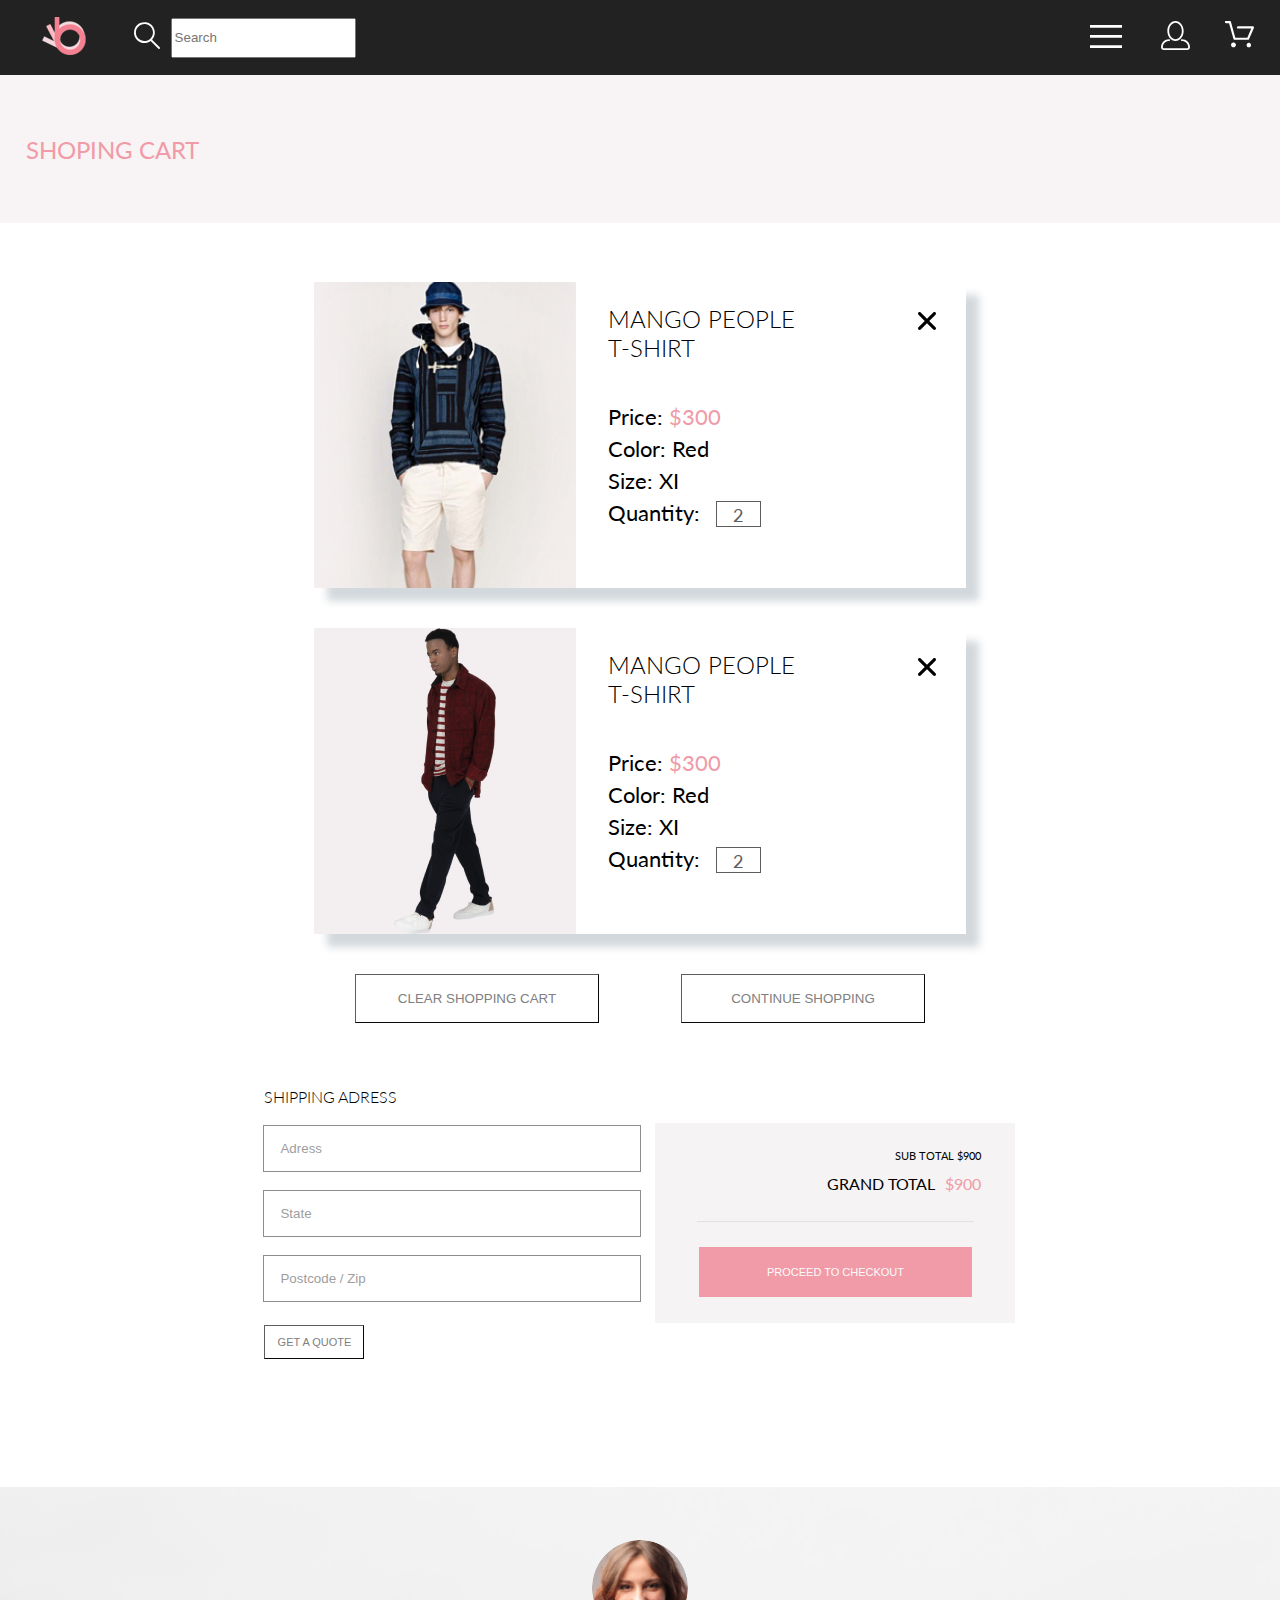
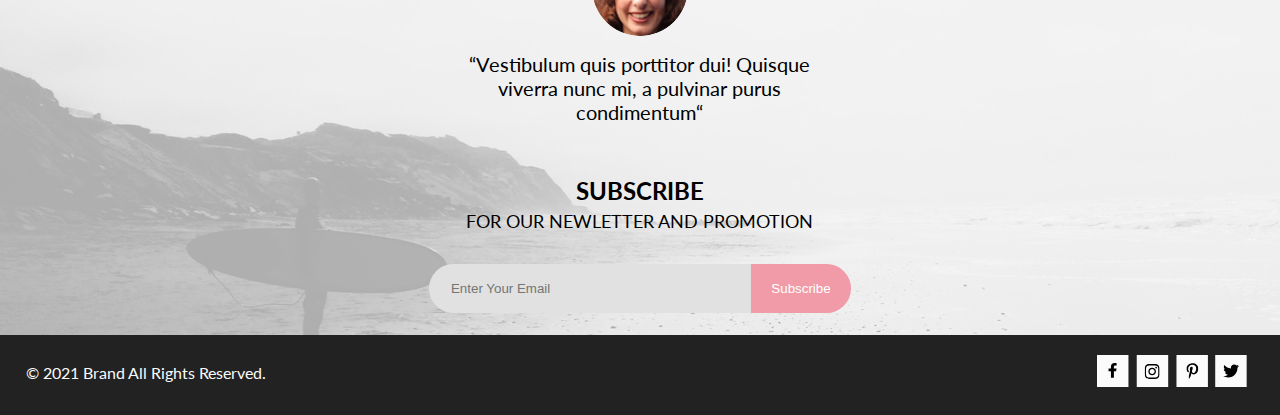
==== commit 354e5591: "Работа над ошибками" ====
--- a/cart.html
+++ b/cart.html
@@ -150,9 +150,7 @@
                     </svg>
                 </a>
         </div>
-
     </header>
-
 
     <!--Main-->
 
@@ -222,7 +220,6 @@
             </ul>
             <div>
         </section>
-
     </main>
 
     <!--Footer-->
@@ -252,9 +249,7 @@
             <ul class="footer__social-list">
 
                 <li class="footer__social-item">
-
                     <!--facebook-->
-
                     <a href="#"><svg class="footer__social-icon" width="32" height="32" viewBox="0 0 32 32"
                             xmlns="http://www.w3.org/2000/svg">
                             <path d="M31.4506 0H0V32H31.4506V0Z" />
@@ -266,9 +261,7 @@
                 </li>
 
                 <li class="footer__social-item">
-
                     <!--inst-->
-
                     <a href="#"><svg class="footer__social-icon" width="33" height="32" viewBox="0 0 33 32"
                             fill="none" xmlns="http://www.w3.org/2000/svg">
                             <path d="M32.1889 0H0.738281V32H32.1889V0Z" />
@@ -287,9 +280,7 @@
                 </li>
 
                 <li class="footer__social-item">
-
                     <!--print-->
-
                     <a href="#"><svg class="footer__social-icon" width="32" height="32" viewBox="0 0 32 32"
                             fill="none" xmlns="http://www.w3.org/2000/svg">
                             <path d="M31.9252 0H0.474609V32H31.9252V0Z" />
@@ -308,9 +299,7 @@
                 </li>
 
                 <li class="footer__social-item">
-
                     <!--twit-->
-                    
                     <a href="#"><svg class="footer__social-icon" width="32" height="32" viewBox="0 0 32 32"
                             fill="none" xmlns="http://www.w3.org/2000/svg">
                             <path d="M31.6635 0H0.212891V32H31.6635V0Z" />
--- a/css/style.css
+++ b/css/style.css
@@ -1613,8 +1613,6 @@
   width: 200px;
   text-transform: uppercase;
   padding: 22px 0 42px 32px;
-  width: 130px;
-  padding: 13px 0 42px 17px;
 }
 
 @media (max-width: 767px) {
@@ -1623,6 +1621,7 @@
     line-height: 29px;
     font-weight: 400;
     font-style: normal;
+    width: 130px;
     padding: 13px 0 25px 17px;
   }
 }
@@ -1633,7 +1632,6 @@
   font-weight: 400;
   font-style: normal;
   padding: 0 0 6px 32px;
-  padding: 0 0 6px 17px;
 }
 
 @media (max-width: 767px) {
@@ -1642,6 +1640,7 @@
     line-height: 16px;
     font-weight: 400;
     font-style: normal;
+    padding: 0 0 6px 17px;
   }
 }
 
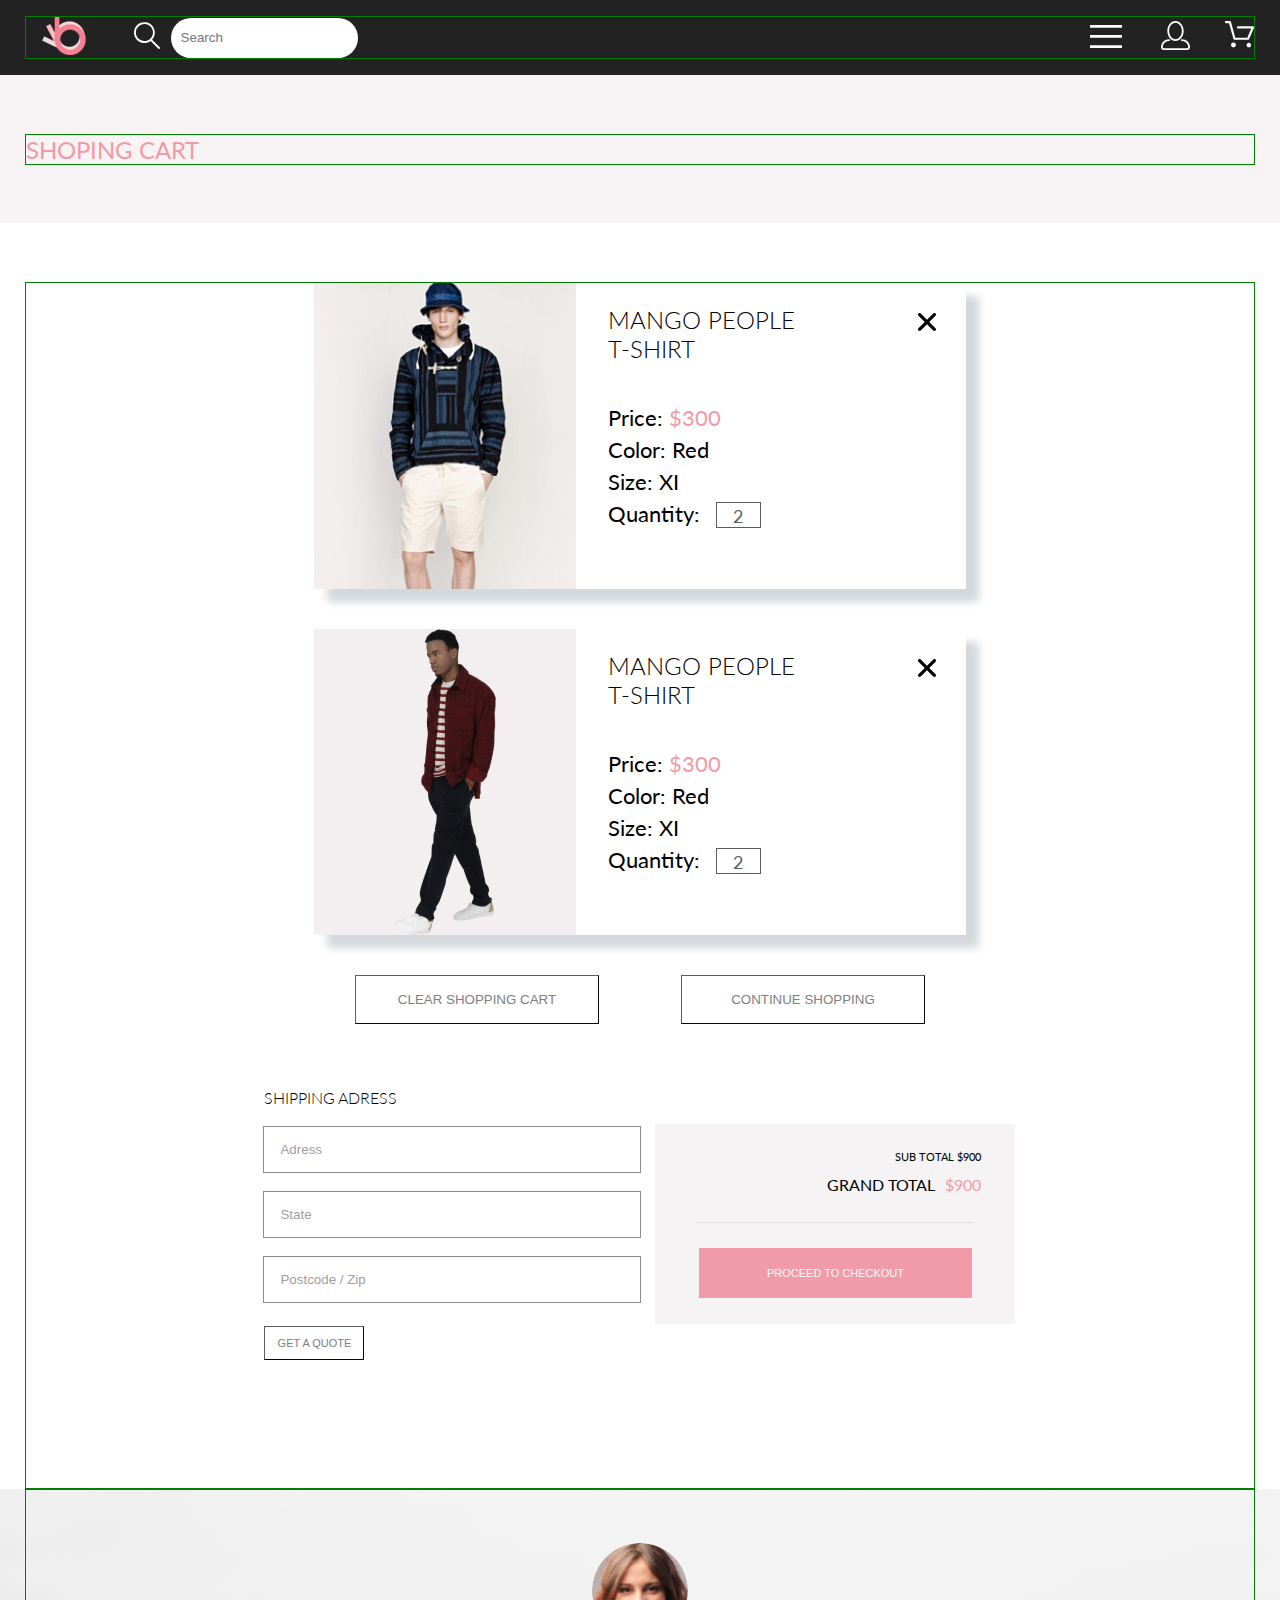
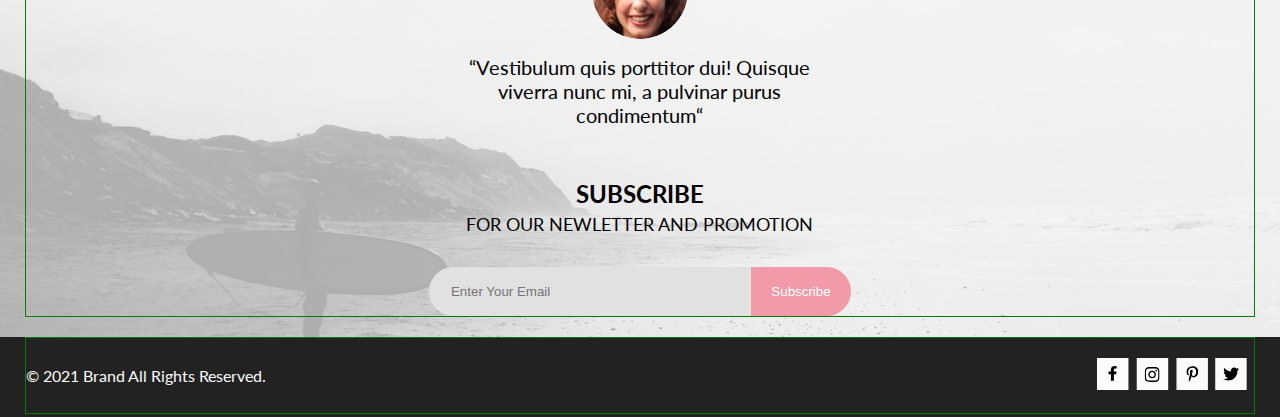
==== commit 5c7a31df: "header,footer,карточки продукта" ====
--- a/cart.html
+++ b/cart.html
@@ -7,7 +7,7 @@
     <meta name="viewport" content="width=device-width, initial-scale=1.0">
     <title>Shop</title>
     <link href="https://fonts.googleapis.com/css2?family=Lato:wght@400;700;900&display=swap" rel="stylesheet">
-    <link rel="stylesheet" href="./css/reset.css">
+    <!--<link rel="stylesheet" href="./css/reset.css">-->
     <link rel="stylesheet" href="./css/style.css">
 </head>
 
--- a/css/style.css
+++ b/css/style.css
@@ -88,7 +88,7 @@
 .container {
   width: 71%;
   margin: 0 auto;
-  /*border: 1px solid green;*/
+  border: 1px solid green;
 }
 
 .visually-hidden {
@@ -175,6 +175,9 @@
 .header__search-form {
   margin: 0 0 0 5px;
   height: 40px;
+  border-radius: 20px;
+  border: none;
+  padding: 0 0 0 10px;
 }
 
 .header__menu {
@@ -257,6 +260,10 @@
 }
 
 .display-block {
+  display: block;
+}
+
+.header__ {
   display: block;
 }
 
@@ -1866,4 +1873,159 @@
         justify-content: space-around;
   }
 }
+
+.arrivals {
+  height: 148px;
+  background-color: #F8F3F4;
+  display: -webkit-box;
+  display: -ms-flexbox;
+  display: flex;
+  -webkit-box-pack: justify;
+      -ms-flex-pack: justify;
+          justify-content: space-between;
+}
+
+.arrivals__title {
+  font-size: 24px;
+  line-height: 29px;
+  font-weight: 400;
+  font-style: normal;
+  color: #F09BA7;
+  text-transform: uppercase;
+  -ms-flex-item-align: center;
+      -ms-grid-row-align: center;
+      align-self: center;
+}
+
+.arrivals__list {
+  display: -webkit-box;
+  display: -ms-flexbox;
+  display: flex;
+  -ms-flex-item-align: center;
+      align-self: center;
+}
+
+.arrivals__item {
+  text-decoration: none;
+  padding: 0 0 0 4px;
+}
+
+.arrivals__link {
+  text-decoration: none;
+}
+
+.arrivals__item-color {
+  font-size: 14px;
+  line-height: 17px;
+  font-weight: 300;
+  font-style: normal;
+  text-transform: uppercase;
+  color: #5D5D5D;
+}
+
+.arrivals__item-color:hover {
+  color: #F09BA7;
+}
+
+.product__page {
+  display: -webkit-box;
+  display: -ms-flexbox;
+  display: flex;
+  -webkit-box-pack: justify;
+      -ms-flex-pack: justify;
+          justify-content: space-between;
+  -webkit-box-orient: vertical;
+  -webkit-box-direction: normal;
+      -ms-flex-direction: column;
+          flex-direction: column;
+}
+
+.product__page-list {
+  display: -webkit-box;
+  display: -ms-flexbox;
+  display: flex;
+  -webkit-box-pack: justify;
+      -ms-flex-pack: justify;
+          justify-content: space-between;
+  -ms-flex-wrap: wrap;
+      flex-wrap: wrap;
+}
+
+.product__page-item {
+  width: 360px;
+  background-color: #F8F8F8;
+  margin: 30px 0 0 0;
+  position: relative;
+}
+
+@media (max-width: 767px) {
+  .product__page-item {
+    margin: 30px auto;
+  }
+}
+
+.product__page-item:hover .overlay {
+  display: block;
+}
+
+.product__page-item-wrapper {
+  position: relative;
+}
+
+.product__page-item-img {
+  margin: 0 0 25px 0;
+}
+
+.product__page-button {
+  position: absolute;
+  top: 50%;
+  left: 50%;
+  -webkit-transform: translate(-50%, -50%);
+          transform: translate(-50%, -50%);
+  background-color: transparent;
+  color: #fff;
+  padding: 13px  13px;
+  border: none;
+}
+
+.product__page-button:hover {
+  color: red;
+}
+
+.product__page-button:hover .white-icon {
+  fill: red;
+}
+
+.product__page-button-text {
+  font-size: 14px;
+  line-height: 17px;
+  font-weight: 400;
+  font-style: normal;
+  -ms-flex-item-align: center;
+      -ms-grid-row-align: center;
+      align-self: center;
+  padding: 0 0 0 11px;
+  text-decoration: none;
+}
+
+.product__page-button:hover .white-icon {
+  fill: red;
+}
+
+.product__page-button:active {
+  outline: 1px solid azure;
+}
+
+.product__page .overlay {
+  width: 100%;
+  height: 420px;
+  background: rgba(0, 0, 0, 0.2);
+  position: absolute;
+  top: 0;
+}
+
+.product__page .overlay,
+.product__page .product__page-button {
+  display: none;
+}
 /*# sourceMappingURL=style.css.map */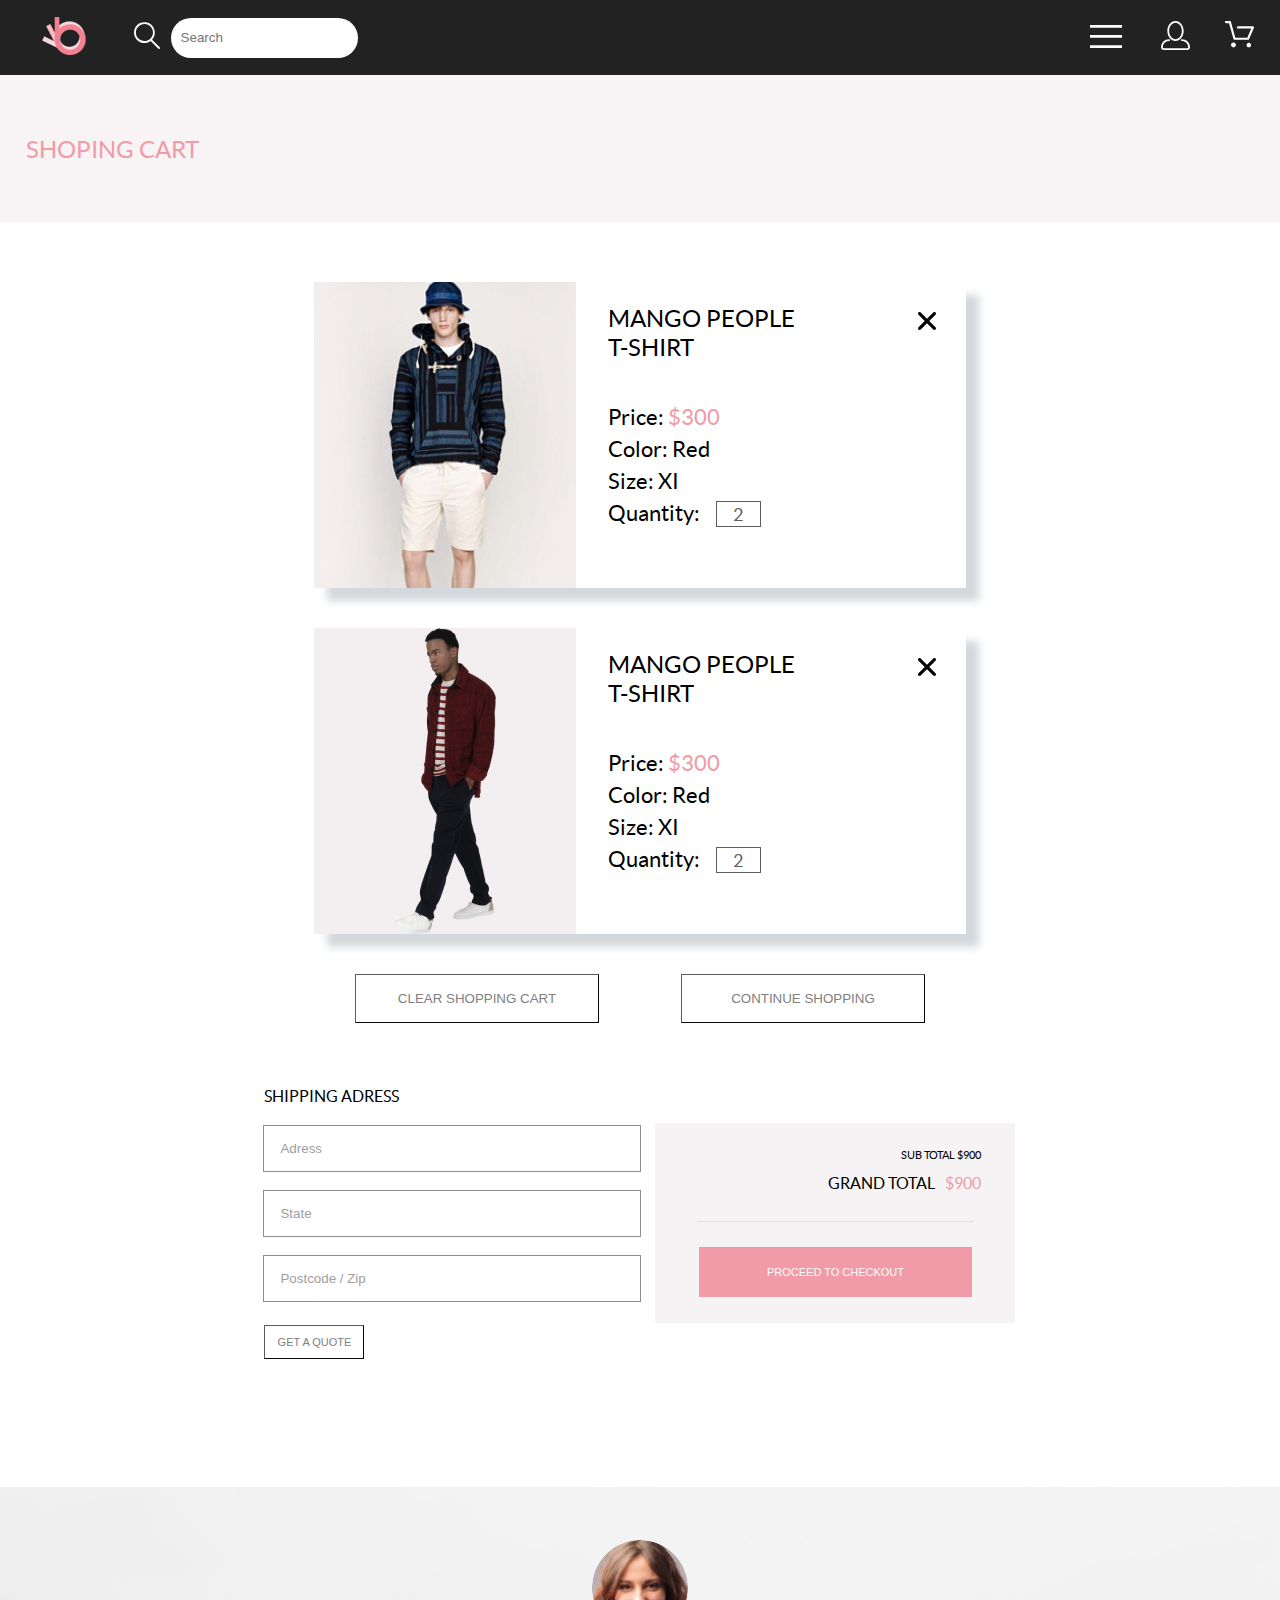
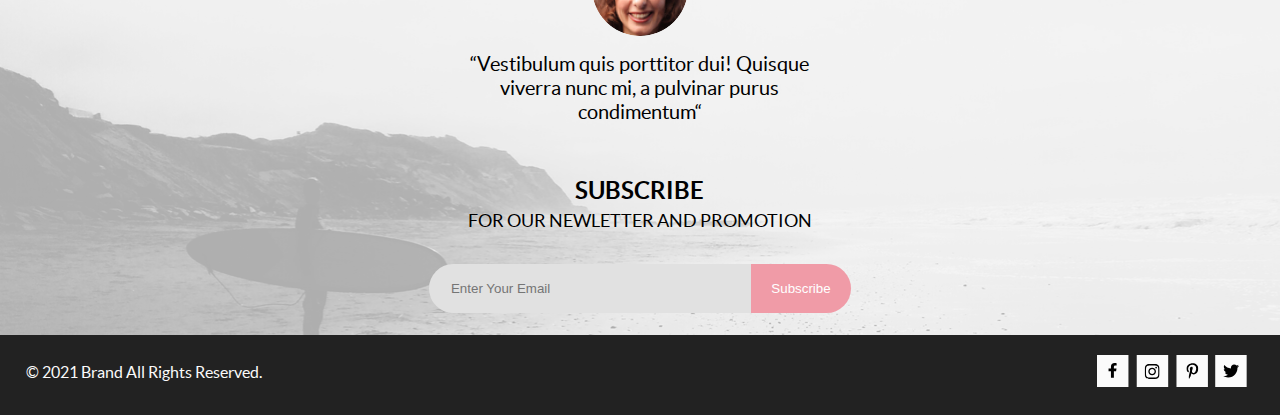
==== commit 5c0ba7cb: "Домашнее задание № 6" ====
--- a/cart.html
+++ b/cart.html
@@ -6,9 +6,8 @@
     <meta http-equiv="X-UA-Compatible" content="IE=edge">
     <meta name="viewport" content="width=device-width, initial-scale=1.0">
     <title>Shop</title>
-    <link href="https://fonts.googleapis.com/css2?family=Lato:wght@400;700;900&display=swap" rel="stylesheet">
-    <!--<link rel="stylesheet" href="./css/reset.css">-->
     <link rel="stylesheet" href="./css/style.css">
+    <link rel="stylesheet" href="./css/fonts.css">
 </head>
 
 <body>
--- a/css/style.css
+++ b/css/style.css
@@ -85,10 +85,24 @@
   margin: 0 auto;
 }
 
+.icon {
+  color: #222;
+  font-size: 30px;
+}
+
+.normal {
+  font-weight: 400;
+  font-style: normal;
+}
+
+.bold {
+  font-weight: 700;
+  font-style: normal;
+}
+
 .container {
   width: 71%;
   margin: 0 auto;
-  border: 1px solid green;
 }
 
 .visually-hidden {
@@ -745,7 +759,7 @@
   margin: 63px 0 0 0;
 }
 
-.products__button:hover {
+.products__button-text:hover, .products__button:hover {
   color: red;
 }
 
@@ -764,10 +778,6 @@
 
 .products__link:active, .products__button:active {
   outline: 1px solid azure;
-}
-
-.products .white-icon {
-  fill: azure;
 }
 
 .sales {
@@ -1880,9 +1890,31 @@
   display: -webkit-box;
   display: -ms-flexbox;
   display: flex;
+}
+
+.arrivals__wrp {
+  display: -webkit-box;
+  display: -ms-flexbox;
+  display: flex;
   -webkit-box-pack: justify;
       -ms-flex-pack: justify;
           justify-content: space-between;
+}
+
+@media (max-width: 767px) {
+  .arrivals__wrp {
+    font-size: 10px;
+    line-height: 12px;
+    font-weight: 400;
+    font-style: normal;
+    -webkit-box-orient: vertical;
+    -webkit-box-direction: normal;
+        -ms-flex-direction: column;
+            flex-direction: column;
+    -webkit-box-pack: center;
+        -ms-flex-pack: center;
+            justify-content: center;
+  }
 }
 
 .arrivals__title {
@@ -1903,6 +1935,12 @@
   display: flex;
   -ms-flex-item-align: center;
       align-self: center;
+}
+
+@media (max-width: 767px) {
+  .arrivals__list {
+    margin: 32px 0 0 0;
+  }
 }
 
 .arrivals__item {
@@ -1949,6 +1987,7 @@
           justify-content: space-between;
   -ms-flex-wrap: wrap;
       flex-wrap: wrap;
+  margin: 0 0 128px 0;
 }
 
 .product__page-item {
@@ -1974,6 +2013,7 @@
 
 .product__page-item-img {
   margin: 0 0 25px 0;
+  width: 100%;
 }
 
 .product__page-button {
@@ -2028,4 +2068,165 @@
 .product__page .product__page-button {
   display: none;
 }
+
+.d-block {
+  height: 100%;
+}
+
+.features {
+  border: 1px solid #a7a7a7;
+}
+
+.features__top-block {
+  width: 100%;
+  height: 60px;
+  border: 1px solid;
+  border-bottom: 0;
+  position: absolute;
+  top: 940px;
+  right: 538px;
+  color: #a7a7a7;
+}
+
+.features__title {
+  font-size: 14px;
+  line-height: 17px;
+  font-weight: 300;
+  font-style: normal;
+  color: #F09BA7;
+  text-transform: uppercase;
+  text-align: center;
+  margin: 64px 0 0 0;
+  position: relative;
+}
+
+.features__title::after {
+  content: "";
+  display: block;
+  width: 64px;
+  height: 3px;
+  background-color: #F09BA7;
+  position: absolute;
+  left: 0;
+  top: 30px;
+  right: 0;
+  margin: 0 auto;
+}
+
+.features__subtitle {
+  font-size: 18px;
+  line-height: 21px;
+  font-weight: 300;
+  font-style: normal;
+  text-transform: uppercase;
+  text-align: center;
+  margin: 27px 0 48px 0;
+}
+
+.features__text {
+  font-size: 14px;
+  line-height: 16px;
+  font-weight: 300;
+  font-style: normal;
+  text-align: center;
+  max-width: 555px;
+  margin: 0 auto;
+}
+
+.features__price {
+  font-size: 24px;
+  line-height: 28px;
+  font-weight: 300;
+  font-style: normal;
+  color: #F09BA7;
+  text-align: center;
+  margin: 32px 0 65px 0;
+}
+
+.features__dropdown-wrp {
+  display: -webkit-box;
+  display: -ms-flexbox;
+  display: flex;
+  -webkit-box-pack: center;
+      -ms-flex-pack: center;
+          justify-content: center;
+}
+
+.features__btn-wrp {
+  display: -webkit-box;
+  display: -ms-flexbox;
+  display: flex;
+  -webkit-box-pack: center;
+      -ms-flex-pack: center;
+          justify-content: center;
+  margin: 0 0 65px 0;
+}
+
+.features__btn {
+  width: 210px;
+  height: 50px;
+  background-color: transparent;
+  display: -webkit-box;
+  display: -ms-flexbox;
+  display: flex;
+  -webkit-box-align: center;
+      -ms-flex-align: center;
+          align-items: center;
+  -webkit-box-pack: center;
+      -ms-flex-pack: center;
+          justify-content: center;
+  border: 1px solid #F09BA7;
+}
+
+.features__btn:hover {
+  background-color: #5D5D5D;
+}
+
+.features__btn:active {
+  border: 2px solid red;
+}
+
+.features__btn-text {
+  color: #F09BA7;
+  padding: 0 0 0 10px;
+}
+
+.features__hr {
+  width: 70%;
+  margin: 0 auto;
+  color: red;
+}
+
+.dropdown {
+  display: -webkit-box;
+  display: -ms-flexbox;
+  display: flex;
+  -webkit-box-pack: center;
+      -ms-flex-pack: center;
+          justify-content: center;
+  margin: 65px 0 48px 0;
+}
+
+.btn-secondary {
+  font-size: 14px;
+  line-height: 16px;
+  font-weight: 400;
+  font-style: normal;
+  color: #5D5D5D;
+  background-color: transparent;
+  border-color: #fff;
+}
+
+@media (max-width: 767px) {
+  .btn-secondary {
+    font-size: 10px;
+    line-height: 12px;
+    font-weight: 400;
+    font-style: normal;
+  }
+}
+
+.pink-icon {
+  fill: #F09BA7;
+}
 /*# sourceMappingURL=style.css.map */--- a/css/fonts.css
+++ b/css/fonts.css
@@ -0,0 +1,15 @@
+@font-face {
+  font-family:"Lato";
+  src: url("../fonts/lato-regular.woff2") format("woff2"),
+  url("../fonts/lato-regular.woff") format("woff");
+  font-weight: 400;
+  font-style: normal;
+}
+
+@font-face {
+  font-family:"Lato";
+  src: url("../fonts/lato-bold.woff2") format("woff2"),
+  url("../fonts/lato-bold.woff") format("woff");
+  font-weight: 700;
+  font-style: normal;
+}
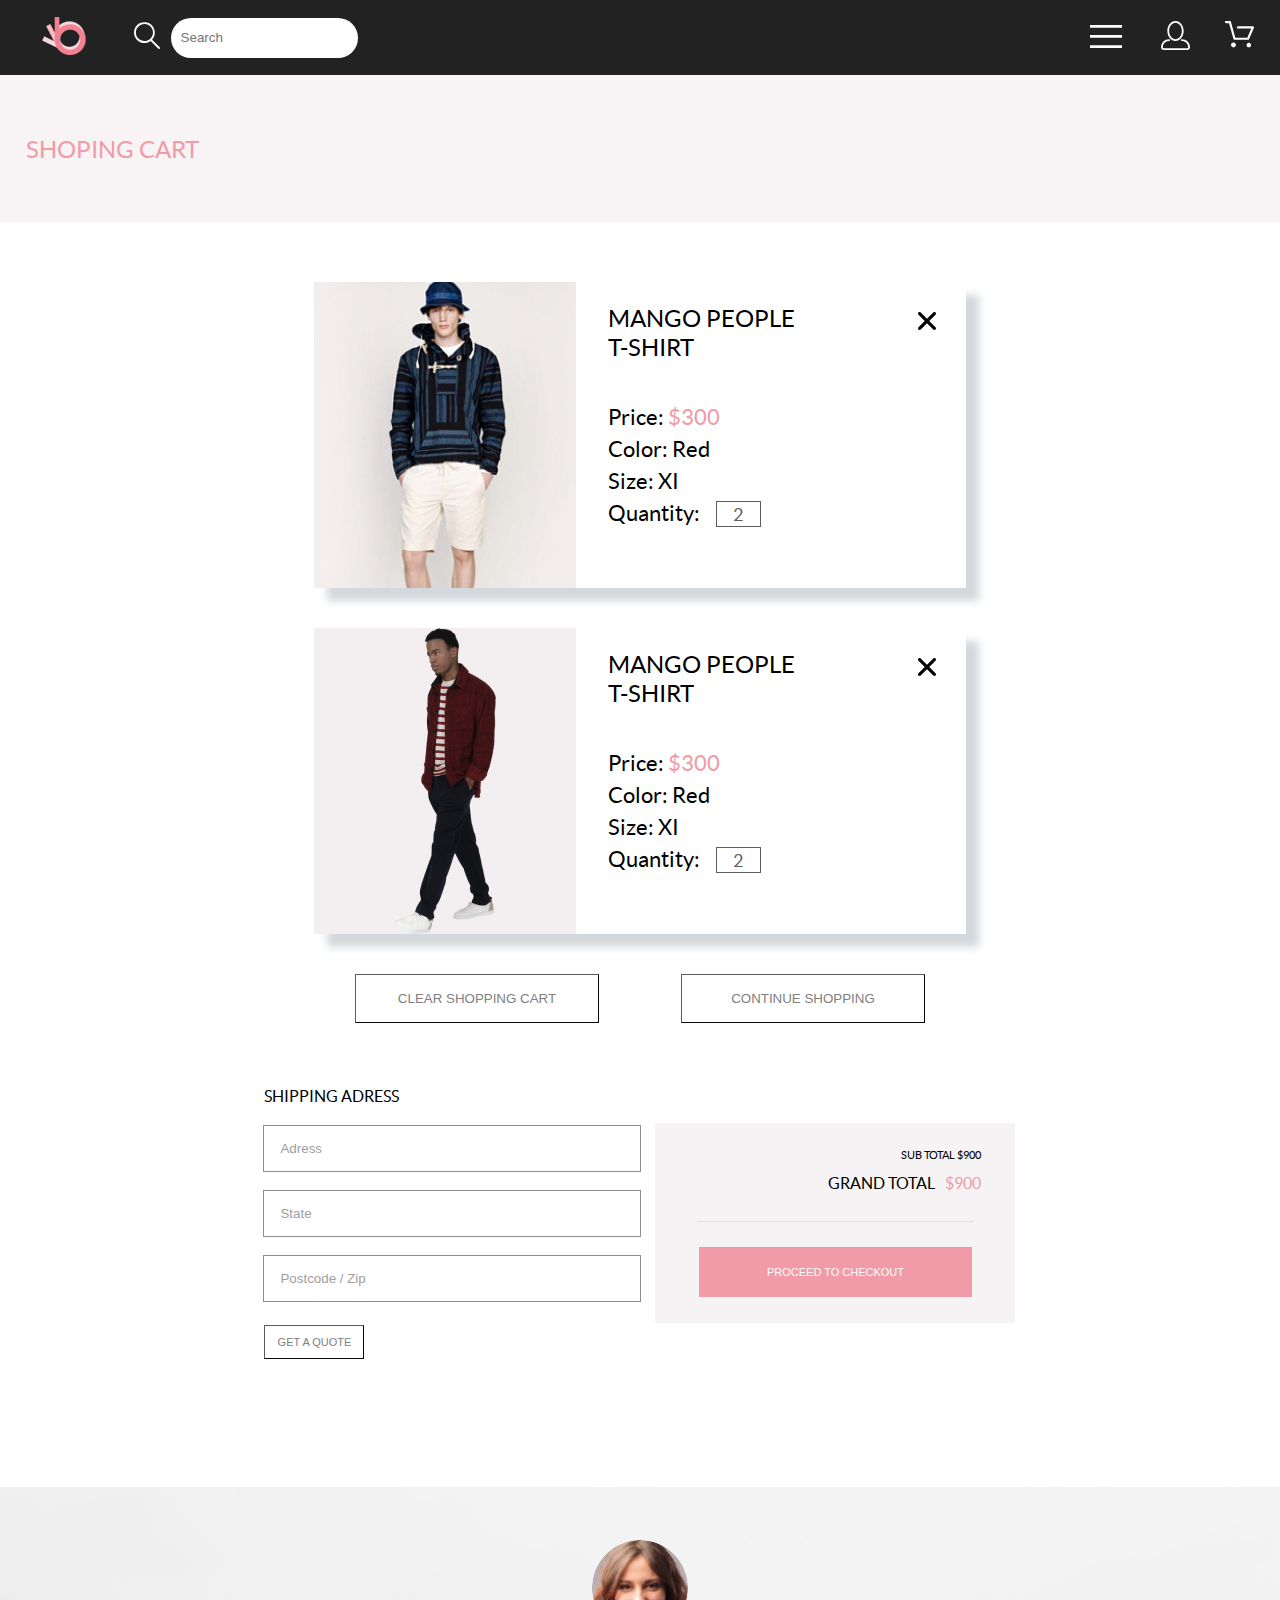
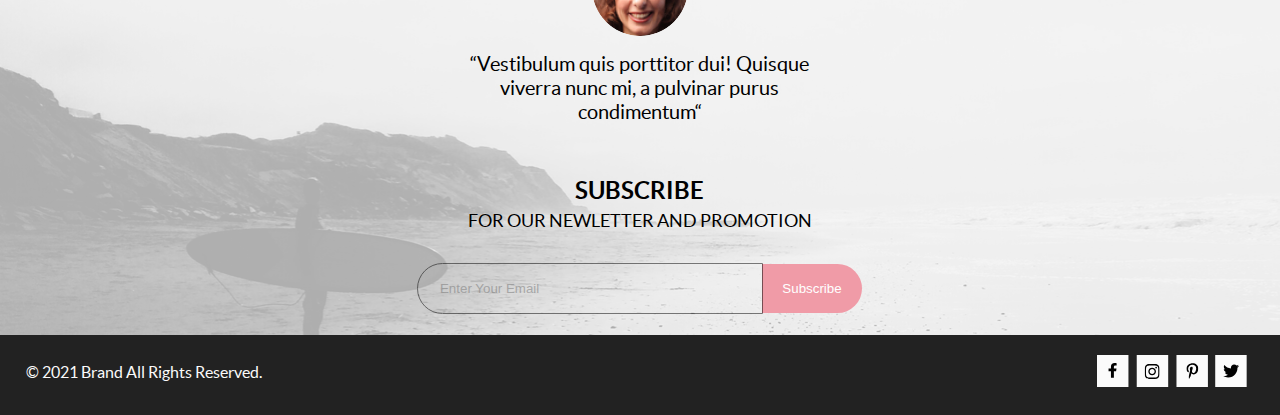
==== commit 19e9034f: "Исправил ошибки в валидаторе  https://validator.w3.org/" ====
--- a/cart.html
+++ b/cart.html
@@ -12,144 +12,144 @@
 
 <body>
 
-    <!--Header-->
-
-    <header class="header">
-        <div class="header__wrp container">
-
-            <!--logo.svg-->
-
-            <div class="header__logo-form-wrp">
-                <a class="header__logo" href="index.html">
-                    <svg width="44" height="38" viewBox="0 0 44 38" fill="none" xmlns="http://www.w3.org/2000/svg"
-                        xmlns:xlink="http://www.w3.org/1999/xlink">
-                        <rect width="44" height="38" fill="url(#pattern0)" />
-                        <defs>
-                            <pattern id="pattern0" patternContentUnits="objectBoundingBox" width="1" height="1">
-                                <use xlink:href="#image0_128_53" transform="scale(0.0227273 0.0263158)" />
-                            </pattern>
-                            <image id="image0_128_53" width="44" height="38"
-                                xlink:href="[data-uri]" />
-                        </defs>
-                    </svg>
-                </a>
-
-                <!--loupe.svg-->
-
-                <div class="header__search">
-                    <form action="#">
-                        <button class="header__search-btn" type="submit">
-                            <svg class="white-icon" width="27" height="28" viewBox="0 0 27 28"
-                                xmlns="http://www.w3.org/2000/svg">
-                                <path
-                                    d="M19.0596 17.6259C20.6713 15.8658 21.6282 13.6048 21.7698 11.2225C21.9113 8.84018 21.2288 6.48173 19.8369 4.54318C18.445 2.60463 16.4285 1.20404 14.126 0.576619C11.8234 -0.0508009 9.3751 0.13316 7.19217 1.09761C5.00923 2.06205 3.22463 3.74825 2.13804 5.87302C1.05145 7.9978 0.729054 10.4318 1.225 12.7661C1.72094 15.1005 3.00501 17.1932 4.86158 18.6927C6.71814 20.1922 9.03413 21.0072 11.4206 21.0009C13.673 21.004 15.8645 20.27 17.6606 18.9109L25.4086 26.7179C25.4941 26.807 25.5965 26.8781 25.7099 26.927C25.8232 26.9759 25.9452 27.0017 26.0686 27.0029C26.1923 27.0033 26.3148 26.9782 26.4283 26.9292C26.5419 26.8801 26.6441 26.8082 26.7286 26.7179C26.9025 26.537 26.9997 26.2958 26.9997 26.0449C26.9997 25.794 26.9025 25.5528 26.7286 25.3719L19.0596 17.6259ZM2.88662 10.5009C2.89946 8.81563 3.41094 7.17187 4.35659 5.77685C5.30224 4.38183 6.63972 3.29801 8.20044 2.662C9.76115 2.02599 11.4752 1.86627 13.1266 2.20298C14.7779 2.53969 16.2926 3.35775 17.4797 4.55404C18.6668 5.75033 19.4732 7.27129 19.7972 8.92519C20.1212 10.5791 19.9483 12.2919 19.3002 13.8476C18.6522 15.4034 17.5581 16.7325 16.1559 17.6674C14.7536 18.6023 13.1059 19.1011 11.4206 19.1009C9.14916 19.0901 6.97482 18.1784 5.37484 16.566C3.77486 14.9537 2.87998 12.7724 2.88662 10.5009Z" />
-                            </svg>
-                        </button>
-                        <input id="search" class="header__search-form" type="search" required placeholder="Search">
-                        <label class="visually-hidden" for="search">Search</label>
-                    </form>
-                </div>
-            </div>
+<!--Header-->
+
+<header class="header">
+    <div class="header__wrp container">
+
+        <!--logo.svg-->
+
+        <div class="header__logo-form-wrp">
+            <a class="header__logo" href="index.html">
+                <svg width="44" height="38" viewBox="0 0 44 38" fill="none" xmlns="http://www.w3.org/2000/svg"
+                    xmlns:xlink="http://www.w3.org/1999/xlink">
+                    <rect width="44" height="38" fill="url(#pattern0)" />
+                    <defs>
+                        <pattern id="pattern0" patternContentUnits="objectBoundingBox" width="1" height="1">
+                            <use xlink:href="#image0_128_53" transform="scale(0.0227273 0.0263158)" />
+                        </pattern>
+                        <image id="image0_128_53" width="44" height="38"
+                            xlink:href="[data-uri]" />
+                    </defs>
+                </svg>
+            </a>
+
+            <!--loupe.svg-->
+
+            <div class="header__search">
+                <form action="#">
+                    <button class="header__search-btn" type="submit">
+                        <svg class="white-icon" width="27" height="28" viewBox="0 0 27 28"
+                            xmlns="http://www.w3.org/2000/svg">
+                            <path
+                                d="M19.0596 17.6259C20.6713 15.8658 21.6282 13.6048 21.7698 11.2225C21.9113 8.84018 21.2288 6.48173 19.8369 4.54318C18.445 2.60463 16.4285 1.20404 14.126 0.576619C11.8234 -0.0508009 9.3751 0.13316 7.19217 1.09761C5.00923 2.06205 3.22463 3.74825 2.13804 5.87302C1.05145 7.9978 0.729054 10.4318 1.225 12.7661C1.72094 15.1005 3.00501 17.1932 4.86158 18.6927C6.71814 20.1922 9.03413 21.0072 11.4206 21.0009C13.673 21.004 15.8645 20.27 17.6606 18.9109L25.4086 26.7179C25.4941 26.807 25.5965 26.8781 25.7099 26.927C25.8232 26.9759 25.9452 27.0017 26.0686 27.0029C26.1923 27.0033 26.3148 26.9782 26.4283 26.9292C26.5419 26.8801 26.6441 26.8082 26.7286 26.7179C26.9025 26.537 26.9997 26.2958 26.9997 26.0449C26.9997 25.794 26.9025 25.5528 26.7286 25.3719L19.0596 17.6259ZM2.88662 10.5009C2.89946 8.81563 3.41094 7.17187 4.35659 5.77685C5.30224 4.38183 6.63972 3.29801 8.20044 2.662C9.76115 2.02599 11.4752 1.86627 13.1266 2.20298C14.7779 2.53969 16.2926 3.35775 17.4797 4.55404C18.6668 5.75033 19.4732 7.27129 19.7972 8.92519C20.1212 10.5791 19.9483 12.2919 19.3002 13.8476C18.6522 15.4034 17.5581 16.7325 16.1559 17.6674C14.7536 18.6023 13.1059 19.1011 11.4206 19.1009C9.14916 19.0901 6.97482 18.1784 5.37484 16.566C3.77486 14.9537 2.87998 12.7724 2.88662 10.5009Z" />
+                        </svg>
+                    </button>
+                    <input id="search" class="header__search-form" type="search" required placeholder="Search">
+                    <label class="visually-hidden" for="search">Search</label>
+                </form>
+            </div>
+        </div>
 
         <div class="header__wrapper">
             <div class="header__menu">
-
-                <!--burger.svg-->
-
-                <button class="header__menu-btn" id="burger">
-                    <svg class="white-icon" width="32" height="23" viewBox="0 0 32 23"
-                        xmlns="http://www.w3.org/2000/svg">
-                        <path d="M0 23V20.31H32V23H0ZM0 12.76V10.07H32V12.76H0ZM0 2.69V0H32V2.69H0Z" />
-                    </svg>
-                </button>
-                <nav class="header__nav" id="menu">
-                    <h2 class="header__nav-title">menu</h2>
-                    <ul class="header__nav-list">
-                        <li class="header__nav-item">
-                            <a class="header__sub-item-title" href="#">man</a>
-                            <ul class="nav-sub-item__list">
-                                <li>
-                                    <a class="header__sub-link" href="#">Accessories</a>
-                                </li>
-                                <li>
-                                    <a class="header__sub-link" href="#">Bags</a>
-                                </li>
-                                <li>
-                                    <a class="header__sub-link" href="#">Denim</a>
-                                </li>
-                                <li>
-                                    <a class="header__sub-link" href="#">T-shirts</a>
-                                </li>
-                            </ul>
-                        </li>
-        
-                        <li class="header__nav-item">
-                            <a class="header__sub-item-title" href="#">woman</a>
-                            <ul>
-                                <li>
-                                    <a class="header__sub-link" href="#">Accessories</a>
-                                </li>
-                                <li>
-                                    <a class="header__sub-link" href="#">Jackets & Coats</a>
-                                </li>
-                                <li>
-                                    <a class="header__sub-link" href="#">Polos</a>
-                                </li>
-                                <li>
-                                    <a class="header__sub-link" href="#">T-shirts</a>
-                                </li>
-                                <li>
-                                    <a class="header__sub-link" href="#">Shirts</a>
-                                </li>
-                            </ul>
-                        </li>
-        
-                        <li class="header__nav-item">
-                            <a class="header__sub-item-title" href="#">kids</a>
-                            <ul>
-                                <li>
-                                    <a class="header__sub-link" href="#">Accessories</a>
-                                </li>
-                                <li>
-                                    <a class="header__sub-link" href="#">Jackets & Coats</a>
-                                </li>
-                                <li>
-                                    <a class="header__sub-link" href="#">Polos</a>
-                                </li>
-                                <li>
-                                    <a class="header__sub-link" href="#">T-shirts</a>
-                                </li>
-                                <li>
-                                    <a class="header__sub-link" href="#">Shirts</a>
-                                </li>
-                                <li>
-                                    <a class="header__sub-link" href="#">Bags</a>
-                                </li>
-                            </ul>
-                        </li>
+            <!--burger.svg-->
+            <button class="header__menu-btn" id="burger">
+                <svg class="white-icon" width="32" height="23" viewBox="0 0 32 23"
+                    xmlns="http://www.w3.org/2000/svg">
+                    <path d="M0 23V20.31H32V23H0ZM0 12.76V10.07H32V12.76H0ZM0 2.69V0H32V2.69H0Z" />
+                </svg>
+            </button>
+            <nav class="header__nav" id="menu">
+                <h2 class="header__nav-title">menu</h2>
+                <ul class="header__nav-list">
+                    <li class="header__nav-item">
+                        <a class="header__sub-item-title" href="#">men</a>
+                        <ul class="header__item-list">
+                            <li>
+                                <a class="header__sub-link" href="#">Accessories</a>
+                            </li>
+                            <li>
+                                <a class="header__sub-link" href="#">Bags</a>
+                            </li>
+                            <li>
+                                <a class="header__sub-link" href="#">Denim</a>
+                            </li>
+                            <li>
+                                <a class="header__sub-link" href="#">T-shirts</a>
+                            </li>
+                        </ul>
+                    </li>
+    
+                    <li class="header__nav-item">
+                        <a class="header__sub-item-title" href="#">woman</a>
+                        <ul>
+                            <li>
+                                <a class="header__sub-link" href="#">Accessories</a>
+                            </li>
+                            <li>
+                                <a class="header__sub-link" href="#">Jackets & Coats</a>
+                            </li>
+                            <li>
+                                <a class="header__sub-link" href="#">Polos</a>
+                            </li>
+                            <li>
+                                <a class="header__sub-link" href="#">T-shirts</a>
+                            </li>
+                            <li>
+                                <a class="header__sub-link" href="#">Shirts</a>
+                            </li>
+                        </ul>
+                    </li>
+    
+                    <li class="header__nav-item">
+                        <a class="header__sub-item-title" href="#">kids</a>
+                        <ul>
+                            <li>
+                                <a class="header__sub-link" href="#">Accessories</a>
+                            </li>
+                            <li>
+                                <a class="header__sub-link" href="#">Jackets & Coats</a>
+                            </li>
+                            <li>
+                                <a class="header__sub-link" href="#">Polos</a>
+                            </li>
+                            <li>
+                                <a class="header__sub-link" href="#">T-shirts</a>
+                            </li>
+                            <li>
+                                <a class="header__sub-link" href="#">Shirts</a>
+                            </li>
+                            <li>
+                                <a class="header__sub-link" href="#">Bags</a>
+                            </li>
+                        </ul>
+                    </li>
                     </ul>
                 </nav>
             </div>
 
-                <!--person.svg-->
-
-                <a class="header__link-reg" href="./reg.html"><svg class="white-icon" width="30" height="30"
-                        viewBox="0 0 30 30" xmlns="http://www.w3.org/2000/svg">
-                        <path
-                            d="M14.5 19.937C19 19.937 22.656 15.464 22.656 9.968C22.656 4.472 19 0 14.5 0C13.3631 0.0217413 12.2463 0.303398 11.2351 0.823397C10.2239 1.34339 9.34507 2.08794 8.66602 3C7.12663 4.99573 6.30819 7.45381 6.34399 9.974C6.34399 15.465 10 19.937 14.5 19.937ZM14.5 1.813C18 1.813 20.844 5.472 20.844 9.969C20.844 14.466 17.998 18.125 14.5 18.125C11.002 18.125 8.15603 14.465 8.15503 9.969C8.15403 5.473 11 1.813 14.5 1.813ZM20.844 18.125C20.6036 18.125 20.373 18.2205 20.203 18.3905C20.033 18.5605 19.9375 18.7911 19.9375 19.0315C19.9375 19.2719 20.033 19.5025 20.203 19.6725C20.373 19.8425 20.6036 19.938 20.844 19.938C22.526 19.9399 24.1386 20.6088 25.3279 21.7982C26.5172 22.9875 27.1861 24.6 27.188 26.282C27.1875 26.5221 27.0918 26.7523 26.922 26.9221C26.7522 27.0918 26.5221 27.1875 26.282 27.188H2.71997C2.47985 27.1875 2.24975 27.0918 2.07996 26.9221C1.91016 26.7523 1.81449 26.5221 1.81396 26.282C1.81608 24.6001 2.48517 22.9877 3.67444 21.7985C4.86371 20.6092 6.47608 19.9401 8.15796 19.938C8.39824 19.938 8.62868 19.8425 8.79858 19.6726C8.96849 19.5027 9.06396 19.2723 9.06396 19.032C9.06396 18.7917 8.96849 18.5613 8.79858 18.3914C8.62868 18.2215 8.39824 18.126 8.15796 18.126C5.99541 18.1279 3.92201 18.9875 2.39258 20.5164C0.863144 22.0453 0.00264777 24.1185 0 26.281C0.000794067 27.0019 0.287502 27.693 0.797241 28.2027C1.30698 28.7125 1.99811 28.9992 2.71899 29H26.282C27.0027 28.9989 27.6936 28.7121 28.2031 28.2024C28.7126 27.6927 28.9992 27.0017 29 26.281C28.9974 24.1187 28.1372 22.0457 26.6083 20.5168C25.0793 18.9878 23.0063 18.1276 20.844 18.125Z" />
-                    </svg>
-                </a>
-
-                <!--basket.svg-->
-
-                <a class="header__link-basket" href="./cart.html"><svg class="white-icon" width="30" height="30"
-                        viewBox="0 0 33 33" xmlns="http://www.w3.org/2000/svg">
-                        <path
-                            d="M27.199 29C26.5512 28.9738 25.9396 28.6948 25.4952 28.2227C25.0509 27.7506 24.8094 27.1232 24.8225 26.475C24.8356 25.8269 25.1023 25.2097 25.5653 24.7559C26.0283 24.3022 26.6508 24.048 27.2991 24.048C27.9474 24.048 28.5697 24.3022 29.0327 24.7559C29.4957 25.2097 29.7624 25.8269 29.7755 26.475C29.7886 27.1232 29.5471 27.7506 29.1028 28.2227C28.6585 28.6948 28.0468 28.9738 27.399 29H27.199ZM7.75098 26.32C7.75098 25.79 7.90815 25.2718 8.20264 24.8311C8.49712 24.3904 8.91569 24.0469 9.4054 23.844C9.8951 23.6412 10.434 23.5881 10.9539 23.6915C11.4737 23.7949 11.9512 24.0502 12.326 24.425C12.7009 24.7998 12.9562 25.2773 13.0596 25.7972C13.163 26.317 13.1098 26.8559 12.907 27.3456C12.7041 27.8353 12.3606 28.2539 11.9199 28.5483C11.4792 28.8428 10.9611 29 10.431 29C10.0789 29.0003 9.73017 28.9311 9.40479 28.7966C9.0794 28.662 8.78374 28.4646 8.53467 28.2158C8.28559 27.9669 8.08805 27.6713 7.95325 27.3461C7.81844 27.0208 7.74902 26.6721 7.74902 26.32H7.75098ZM11.551 20.686C11.2916 20.6868 11.039 20.6024 10.8322 20.4457C10.6253 20.2891 10.4756 20.0689 10.406 19.819L5.573 2.36401H2.18005C1.86657 2.36401 1.56591 2.23947 1.34424 2.01781C1.12257 1.79614 0.998047 1.49549 0.998047 1.18201C0.998047 0.868519 1.12257 0.567873 1.34424 0.346205C1.56591 0.124537 1.86657 5.81268e-06 2.18005 5.81268e-06H6.46106C6.72055 -0.00080736 6.97309 0.0837201 7.17981 0.240568C7.38653 0.397416 7.53589 0.617884 7.60498 0.868006L12.438 18.323H25.616L29.999 8.27501H15.399C15.2409 8.27961 15.0834 8.25242 14.9359 8.19507C14.7884 8.13771 14.6539 8.05134 14.5404 7.94108C14.4269 7.83082 14.3366 7.69891 14.275 7.55315C14.2134 7.40739 14.1816 7.25075 14.1816 7.0925C14.1816 6.93426 14.2134 6.77762 14.275 6.63186C14.3366 6.4861 14.4269 6.35419 14.5404 6.24393C14.6539 6.13367 14.7884 6.0473 14.9359 5.98994C15.0834 5.93259 15.2409 5.90541 15.399 5.91001H31.812C32.0077 5.90996 32.2003 5.95866 32.3724 6.05172C32.5446 6.14478 32.6908 6.27926 32.798 6.44301C32.9058 6.60729 32.9714 6.79569 32.9889 6.99145C33.0063 7.18721 32.9752 7.38424 32.8981 7.565L27.493 19.977C27.4007 20.1876 27.249 20.3668 27.0565 20.4927C26.864 20.6186 26.6391 20.6858 26.4091 20.686H11.551Z" />
-                    </svg>
-                </a>
-        </div>
-    </header>
+            <!--person.svg-->
+
+            <a class="header__link-reg" href="./reg.html"><svg class="white-icon" width="30" height="30"
+                    viewBox="0 0 30 30" xmlns="http://www.w3.org/2000/svg">
+                    <path
+                        d="M14.5 19.937C19 19.937 22.656 15.464 22.656 9.968C22.656 4.472 19 0 14.5 0C13.3631 0.0217413 12.2463 0.303398 11.2351 0.823397C10.2239 1.34339 9.34507 2.08794 8.66602 3C7.12663 4.99573 6.30819 7.45381 6.34399 9.974C6.34399 15.465 10 19.937 14.5 19.937ZM14.5 1.813C18 1.813 20.844 5.472 20.844 9.969C20.844 14.466 17.998 18.125 14.5 18.125C11.002 18.125 8.15603 14.465 8.15503 9.969C8.15403 5.473 11 1.813 14.5 1.813ZM20.844 18.125C20.6036 18.125 20.373 18.2205 20.203 18.3905C20.033 18.5605 19.9375 18.7911 19.9375 19.0315C19.9375 19.2719 20.033 19.5025 20.203 19.6725C20.373 19.8425 20.6036 19.938 20.844 19.938C22.526 19.9399 24.1386 20.6088 25.3279 21.7982C26.5172 22.9875 27.1861 24.6 27.188 26.282C27.1875 26.5221 27.0918 26.7523 26.922 26.9221C26.7522 27.0918 26.5221 27.1875 26.282 27.188H2.71997C2.47985 27.1875 2.24975 27.0918 2.07996 26.9221C1.91016 26.7523 1.81449 26.5221 1.81396 26.282C1.81608 24.6001 2.48517 22.9877 3.67444 21.7985C4.86371 20.6092 6.47608 19.9401 8.15796 19.938C8.39824 19.938 8.62868 19.8425 8.79858 19.6726C8.96849 19.5027 9.06396 19.2723 9.06396 19.032C9.06396 18.7917 8.96849 18.5613 8.79858 18.3914C8.62868 18.2215 8.39824 18.126 8.15796 18.126C5.99541 18.1279 3.92201 18.9875 2.39258 20.5164C0.863144 22.0453 0.00264777 24.1185 0 26.281C0.000794067 27.0019 0.287502 27.693 0.797241 28.2027C1.30698 28.7125 1.99811 28.9992 2.71899 29H26.282C27.0027 28.9989 27.6936 28.7121 28.2031 28.2024C28.7126 27.6927 28.9992 27.0017 29 26.281C28.9974 24.1187 28.1372 22.0457 26.6083 20.5168C25.0793 18.9878 23.0063 18.1276 20.844 18.125Z" />
+                </svg>
+            </a>
+
+            <!--basket.svg-->
+
+            <a class="header__link-basket" href="./cart.html"><svg class="white-icon" width="30" height="30"
+                    viewBox="0 0 33 33" xmlns="http://www.w3.org/2000/svg">
+                    <path
+                        d="M27.199 29C26.5512 28.9738 25.9396 28.6948 25.4952 28.2227C25.0509 27.7506 24.8094 27.1232 24.8225 26.475C24.8356 25.8269 25.1023 25.2097 25.5653 24.7559C26.0283 24.3022 26.6508 24.048 27.2991 24.048C27.9474 24.048 28.5697 24.3022 29.0327 24.7559C29.4957 25.2097 29.7624 25.8269 29.7755 26.475C29.7886 27.1232 29.5471 27.7506 29.1028 28.2227C28.6585 28.6948 28.0468 28.9738 27.399 29H27.199ZM7.75098 26.32C7.75098 25.79 7.90815 25.2718 8.20264 24.8311C8.49712 24.3904 8.91569 24.0469 9.4054 23.844C9.8951 23.6412 10.434 23.5881 10.9539 23.6915C11.4737 23.7949 11.9512 24.0502 12.326 24.425C12.7009 24.7998 12.9562 25.2773 13.0596 25.7972C13.163 26.317 13.1098 26.8559 12.907 27.3456C12.7041 27.8353 12.3606 28.2539 11.9199 28.5483C11.4792 28.8428 10.9611 29 10.431 29C10.0789 29.0003 9.73017 28.9311 9.40479 28.7966C9.0794 28.662 8.78374 28.4646 8.53467 28.2158C8.28559 27.9669 8.08805 27.6713 7.95325 27.3461C7.81844 27.0208 7.74902 26.6721 7.74902 26.32H7.75098ZM11.551 20.686C11.2916 20.6868 11.039 20.6024 10.8322 20.4457C10.6253 20.2891 10.4756 20.0689 10.406 19.819L5.573 2.36401H2.18005C1.86657 2.36401 1.56591 2.23947 1.34424 2.01781C1.12257 1.79614 0.998047 1.49549 0.998047 1.18201C0.998047 0.868519 1.12257 0.567873 1.34424 0.346205C1.56591 0.124537 1.86657 5.81268e-06 2.18005 5.81268e-06H6.46106C6.72055 -0.00080736 6.97309 0.0837201 7.17981 0.240568C7.38653 0.397416 7.53589 0.617884 7.60498 0.868006L12.438 18.323H25.616L29.999 8.27501H15.399C15.2409 8.27961 15.0834 8.25242 14.9359 8.19507C14.7884 8.13771 14.6539 8.05134 14.5404 7.94108C14.4269 7.83082 14.3366 7.69891 14.275 7.55315C14.2134 7.40739 14.1816 7.25075 14.1816 7.0925C14.1816 6.93426 14.2134 6.77762 14.275 6.63186C14.3366 6.4861 14.4269 6.35419 14.5404 6.24393C14.6539 6.13367 14.7884 6.0473 14.9359 5.98994C15.0834 5.93259 15.2409 5.90541 15.399 5.91001H31.812C32.0077 5.90996 32.2003 5.95866 32.3724 6.05172C32.5446 6.14478 32.6908 6.27926 32.798 6.44301C32.9058 6.60729 32.9714 6.79569 32.9889 6.99145C33.0063 7.18721 32.9752 7.38424 32.8981 7.565L27.493 19.977C27.4007 20.1876 27.249 20.3668 27.0565 20.4927C26.864 20.6186 26.6391 20.6858 26.4091 20.686H11.551Z" />
+                </svg>
+            </a>
+        </div>
+    </div>
+
+</header>
 
     <!--Main-->
 
@@ -159,54 +159,53 @@
         </section>
 
         <section class="checkout container">
-            <h1 class="visually-hidden">checkout-page</h1>
-            <ul class="checkout__list">
-                <li class="checkout__item">
-                    <img><svg class="checkout__item-close" width="18" height="18" viewBox="0 0 18 18" xmlns="http://www.w3.org/2000/svg">
-                        <path d="M11.2453 9L17.5302 2.71516C17.8285 2.41741 17.9962 2.01336 17.9966 1.59191C17.997 1.17045 17.8299 0.76611 17.5322 0.467833C17.2344 0.169555 16.8304 0.00177586 16.4089 0.00140366C15.9875 0.00103146 15.5831 0.168097 15.2848 0.465848L9 6.75069L2.71516 0.465848C2.41688 0.167571 2.01233 0 1.5905 0C1.16868 0 0.764125 0.167571 0.465848 0.465848C0.167571 0.764125 0 1.16868 0 1.5905C0 2.01233 0.167571 2.41688 0.465848 2.71516L6.75069 9L0.465848 15.2848C0.167571 15.5831 0 15.9877 0 16.4095C0 16.8313 0.167571 17.2359 0.465848 17.5342C0.764125 17.8324 1.16868 18 1.5905 18C2.01233 18 2.41688 17.8324 2.71516 17.5342L9 11.2493L15.2848 17.5342C15.5831 17.8324 15.9877 18 16.4095 18C16.8313 18 17.2359 17.8324 17.5342 17.5342C17.8324 17.2359 18 16.8313 18 16.4095C18 15.9877 17.8324 15.5831 17.5342 15.2848L11.2453 9Z"/>
-                        </svg>
-                        </img>
-                    <img class="checkout__item-img"  src="./img/product-8.jpg" alt="product-8">
-                    <div class="checkout__text-wrp">
-                    <h3 class="checkout__title">mango people t-shirt</h3>
-                    <p class="checkout__subtitle">Price:<span  class="checkout__subtitle-price"> $300</span></p>
-                    <p class="checkout__subtitle">Color: Red</p>
-                    <p class="checkout__subtitle">Size: XI</p>
-                    <p class="checkout__subtitle">Quantity:<span class="checkout__subtitle-number">2</span></p>
-                </div>
-                </li>
-
-                <li class="checkout__item">
-                    <img><svg class="checkout__item-close" width="18" height="18" viewBox="0 0 18 18" xmlns="http://www.w3.org/2000/svg">
-                        <path d="M11.2453 9L17.5302 2.71516C17.8285 2.41741 17.9962 2.01336 17.9966 1.59191C17.997 1.17045 17.8299 0.76611 17.5322 0.467833C17.2344 0.169555 16.8304 0.00177586 16.4089 0.00140366C15.9875 0.00103146 15.5831 0.168097 15.2848 0.465848L9 6.75069L2.71516 0.465848C2.41688 0.167571 2.01233 0 1.5905 0C1.16868 0 0.764125 0.167571 0.465848 0.465848C0.167571 0.764125 0 1.16868 0 1.5905C0 2.01233 0.167571 2.41688 0.465848 2.71516L6.75069 9L0.465848 15.2848C0.167571 15.5831 0 15.9877 0 16.4095C0 16.8313 0.167571 17.2359 0.465848 17.5342C0.764125 17.8324 1.16868 18 1.5905 18C2.01233 18 2.41688 17.8324 2.71516 17.5342L9 11.2493L15.2848 17.5342C15.5831 17.8324 15.9877 18 16.4095 18C16.8313 18 17.2359 17.8324 17.5342 17.5342C17.8324 17.2359 18 16.8313 18 16.4095C18 15.9877 17.8324 15.5831 17.5342 15.2848L11.2453 9Z"/>
-                        </svg>
-                        </img>
-                    <img class="checkout__item-img" src="./img/product-7.jpg" alt="product-7">
-                    <div class="checkout__text-wrp">
-                    <h3 class="checkout__title">mango people t-shirt</h3>
-                    <div>
-                    <p class="checkout__subtitle">Price:<span  class="checkout__subtitle-price"> $300</span></p>
-                    <p class="checkout__subtitle">Color: Red</p>
-                    <p class="checkout__subtitle">Size: XI</p>
-                    <p class="checkout__subtitle">Quantity:<span class="checkout__subtitle-number">2</span></p>
-                </div>
+            <h2 class="visually-hidden">checkout-page</h2>
+            <div class="checkout__ul-wrp">
+                <ul class="checkout__list">
+                    <li class="checkout__item">
+                        <svg class="checkout__item-close" width="18" height="18" viewBox="0 0 18 18" xmlns="http://www.w3.org/2000/svg">
+                            <path d="M11.2453 9L17.5302 2.71516C17.8285 2.41741 17.9962 2.01336 17.9966 1.59191C17.997 1.17045 17.8299 0.76611 17.5322 0.467833C17.2344 0.169555 16.8304 0.00177586 16.4089 0.00140366C15.9875 0.00103146 15.5831 0.168097 15.2848 0.465848L9 6.75069L2.71516 0.465848C2.41688 0.167571 2.01233 0 1.5905 0C1.16868 0 0.764125 0.167571 0.465848 0.465848C0.167571 0.764125 0 1.16868 0 1.5905C0 2.01233 0.167571 2.41688 0.465848 2.71516L6.75069 9L0.465848 15.2848C0.167571 15.5831 0 15.9877 0 16.4095C0 16.8313 0.167571 17.2359 0.465848 17.5342C0.764125 17.8324 1.16868 18 1.5905 18C2.01233 18 2.41688 17.8324 2.71516 17.5342L9 11.2493L15.2848 17.5342C15.5831 17.8324 15.9877 18 16.4095 18C16.8313 18 17.2359 17.8324 17.5342 17.5342C17.8324 17.2359 18 16.8313 18 16.4095C18 15.9877 17.8324 15.5831 17.5342 15.2848L11.2453 9Z"/>
+                            </svg>
+                        <img class="checkout__item-img"  src="./img/product-8.jpg" alt="product-8">
+                        <div class="checkout__text-wrp">
+                        <h3 class="checkout__title">mango people t-shirt</h3>
+                        <p class="checkout__subtitle">Price:<span  class="checkout__subtitle-price"> $300</span></p>
+                        <p class="checkout__subtitle">Color: Red</p>
+                        <p class="checkout__subtitle">Size: XI</p>
+                        <p class="checkout__subtitle">Quantity:<span class="checkout__subtitle-number">2</span></p>
                     </div>
-                </li>
+                    </li>
+
+                    <li class="checkout__item">
+                        <svg class="checkout__item-close" width="18" height="18" viewBox="0 0 18 18" xmlns="http://www.w3.org/2000/svg">
+                            <path d="M11.2453 9L17.5302 2.71516C17.8285 2.41741 17.9962 2.01336 17.9966 1.59191C17.997 1.17045 17.8299 0.76611 17.5322 0.467833C17.2344 0.169555 16.8304 0.00177586 16.4089 0.00140366C15.9875 0.00103146 15.5831 0.168097 15.2848 0.465848L9 6.75069L2.71516 0.465848C2.41688 0.167571 2.01233 0 1.5905 0C1.16868 0 0.764125 0.167571 0.465848 0.465848C0.167571 0.764125 0 1.16868 0 1.5905C0 2.01233 0.167571 2.41688 0.465848 2.71516L6.75069 9L0.465848 15.2848C0.167571 15.5831 0 15.9877 0 16.4095C0 16.8313 0.167571 17.2359 0.465848 17.5342C0.764125 17.8324 1.16868 18 1.5905 18C2.01233 18 2.41688 17.8324 2.71516 17.5342L9 11.2493L15.2848 17.5342C15.5831 17.8324 15.9877 18 16.4095 18C16.8313 18 17.2359 17.8324 17.5342 17.5342C17.8324 17.2359 18 16.8313 18 16.4095C18 15.9877 17.8324 15.5831 17.5342 15.2848L11.2453 9Z"/>
+                            </svg>
+                        <img class="checkout__item-img" src="./img/product-7.jpg" alt="product-7">
+                        <div class="checkout__text-wrp">
+                        <h3 class="checkout__title">mango people t-shirt</h3>
+                        <div>
+                        <p class="checkout__subtitle">Price:<span  class="checkout__subtitle-price"> $300</span></p>
+                        <p class="checkout__subtitle">Color: Red</p>
+                        <p class="checkout__subtitle">Size: XI</p>
+                        <p class="checkout__subtitle">Quantity:<span class="checkout__subtitle-number">2</span></p>
+                    </div>
+                        </div>
+                    </li>
+                </ul>
                 <ul class="checkout__field-btn-wrp">
                     <li><button class="checkout__field-btn-next" type="submit">clear shopping cart</button></li>
                     <li><button class="checkout__field-btn-next" type="submit">continue shopping</button></li> 
                 </ul>
-            </ul>
-
-            <div class="checkout__field-wrp">
+            </div>
+        <div class="checkout__field-wrp">
                 <form class="checkout__form" action="#">
                 <fieldset>
                     <legend class="checkout__field-title">shipping adress</legend>
-                    <input class="checkout__field-input" id="adress" type="adress" required placeholder="Adress">
+                    <input class="checkout__field-input" id="adress" type="text" required placeholder="Adress">
                     <label class="visually-hidden" for="adress">Adress</label>
-                    <input class="checkout__field-input" id="state" type="state" required placeholder="State">
+                    <input class="checkout__field-input" id="state" type="text" required placeholder="State">
                     <label class="visually-hidden" for="state">State</label>
-                    <input class="checkout__field-input" id="postcode" type="postcode" required placeholder="Postcode / Zip">
+                    <input class="checkout__field-input" id="postcode" type="number" required placeholder="Postcode / Zip">
                     <label class="visually-hidden" for="postcode">Postcode</label>
                 </fieldset>
                 <button class="checkout__field-btn" type="submit">get a quote</button>
@@ -214,10 +213,10 @@
                 <ul class="checkout__total-list">
                 <li><p class="checkout__sub-total">sub total $900</p></li>
                 <li><p class="checkout__grand-total">grand total<span class="checkout__total-price">$900</span></p></li>
-                <hr>
+                <li><hr></li>
                 <li class="checkout__item-btn"><button class="checkout__proceed-btn" type="submit">proceed to checkout</button></li>
             </ul>
-            <div>
+        </div>
         </section>
     </main>
 
@@ -227,7 +226,7 @@
         <div class="footer__backg">
         <div class="footer__wrp container">
             <div class="footer__img"><img class="footer__img-person" src="./img/intersect.jpg" alt="intersect"
-                    width="96px" height="96px">
+                    width="96" height="96">
                     <blockquote><p class="footer__img-text">“Vestibulum quis porttitor dui! Quisque viverra nunc mi, a pulvinar purus condimentum“</p>
                     </blockquote>
             </div>
@@ -244,7 +243,7 @@
     </div>
     <div class="footer__social">
         <div class="footer__social-wrp container">
-            <p class="footer__social-brand">&copy 2021 Brand All Rights Reserved.</p>
+            <p class="footer__social-brand">&copy; 2021 Brand All Rights Reserved.</p>
             <ul class="footer__social-list">
 
                 <li class="footer__social-item">
@@ -316,7 +315,6 @@
                     </a>
                 </li>
             </ul>
-            </ul>
         </div>
     </div>
     </footer>
--- a/css/style.css
+++ b/css/style.css
@@ -686,6 +686,12 @@
 }
 
 .products__button {
+  display: -webkit-box;
+  display: -ms-flexbox;
+  display: flex;
+  -webkit-box-align: center;
+      -ms-flex-align: center;
+          align-items: center;
   position: absolute;
   top: 50%;
   left: 50%;
@@ -694,7 +700,6 @@
   background-color: transparent;
   color: #fff;
   padding: 13px  13px;
-  border: none;
 }
 
 .products__button-text {
@@ -1250,17 +1255,14 @@
 
 [type="email"] {
   display: block;
-  -webkit-box-sizing: border-box;
-          box-sizing: border-box;
 }
 
 [type="adress"],
-[type="field-email"],
-[type="first-name"],
-[type="last-name"],
+[type="email"],
+[type="text"],
+[type="text"],
 [type="password"],
-[type="postcode"],
-[type="state"] {
+[type="number"] {
   display: block;
   outline: 1px solid;
   background: transparent;
@@ -1272,18 +1274,12 @@
 [type="adress"]:focus,
 [type="password"]:hover,
 [type="password"]:focus,
-[type="postcode"]:hover,
-[type="postcode"]:focus,
+[type="number"]:hover,
+[type="number"]:focus,
 [type="email"]:hover,
 [type="email"]:focus,
-[type="field-email"]:hover,
-[type="field-email"]:focus,
-[type="first-name"]:hover,
-[type="first-name"]:focus,
-[type="last-name"]:hover,
-[type="last-name"]:focus,
-[type="state"]:hover,
-[type="state"]:focus,
+[type="text"]:hover,
+[type="text"]:focus,
 [type="search"]:hover,
 [type="search"]:focus {
   outline: 0.5px solid red;
@@ -1347,7 +1343,7 @@
   width: 90%;
   height: 45px;
   padding: 0 0 0 16px;
-  margin: 20px 125px 0 0;
+  margin: 20px 0 0 0;
   opacity: 0.7;
   outline-color: #5D5D5D;
 }
@@ -1355,7 +1351,7 @@
 @media (max-width: 1599px) {
   .field__input {
     width: 90%;
-    margin: 20px 22px 0 0;
+    margin: 20px 0 0 0;
   }
 }
 
@@ -1563,6 +1559,10 @@
         -ms-flex-direction: column;
             flex-direction: column;
   }
+}
+
+.checkout__ul-wrp {
+  margin: 0 auto;
 }
 
 .checkout__list {
@@ -1990,6 +1990,29 @@
   margin: 0 0 128px 0;
 }
 
+.product__page-item-title {
+  font-size: 13px;
+  line-height: 16px;
+  font-weight: 400;
+  font-style: normal;
+  padding: 0 0 0 18px;
+  text-transform: uppercase;
+}
+
+.product__page-item-text {
+  font-size: 14px;
+  line-height: 17px;
+  font-weight: 300;
+  font-style: normal;
+  padding: 13px 28px 18px 18px;
+  color: #5D5D5D;
+}
+
+.product__page-price {
+  padding: 0 0 20px 18px;
+  color: #F09BA7;
+}
+
 .product__page-item {
   width: 360px;
   background-color: #F8F8F8;
@@ -2074,7 +2097,24 @@
 }
 
 .features {
-  border: 1px solid #a7a7a7;
+  border: 1px solid #c9c9c9;
+  -webkit-transform: translate(0, -60px);
+          transform: translate(0, -60px);
+  background-color: #fff;
+}
+
+@media (max-width: 1599px) {
+  .features {
+    -webkit-transform: translate(0);
+            transform: translate(0);
+  }
+}
+
+@media (max-width: 767px) {
+  .features {
+    -webkit-transform: translate(0);
+            transform: translate(0);
+  }
 }
 
 .features__top-block {
@@ -2178,6 +2218,11 @@
   border: 1px solid #F09BA7;
 }
 
+.features__button-text {
+  color: #F09BA7;
+  padding: 0 0 0 10px;
+}
+
 .features__btn:hover {
   background-color: #5D5D5D;
 }
